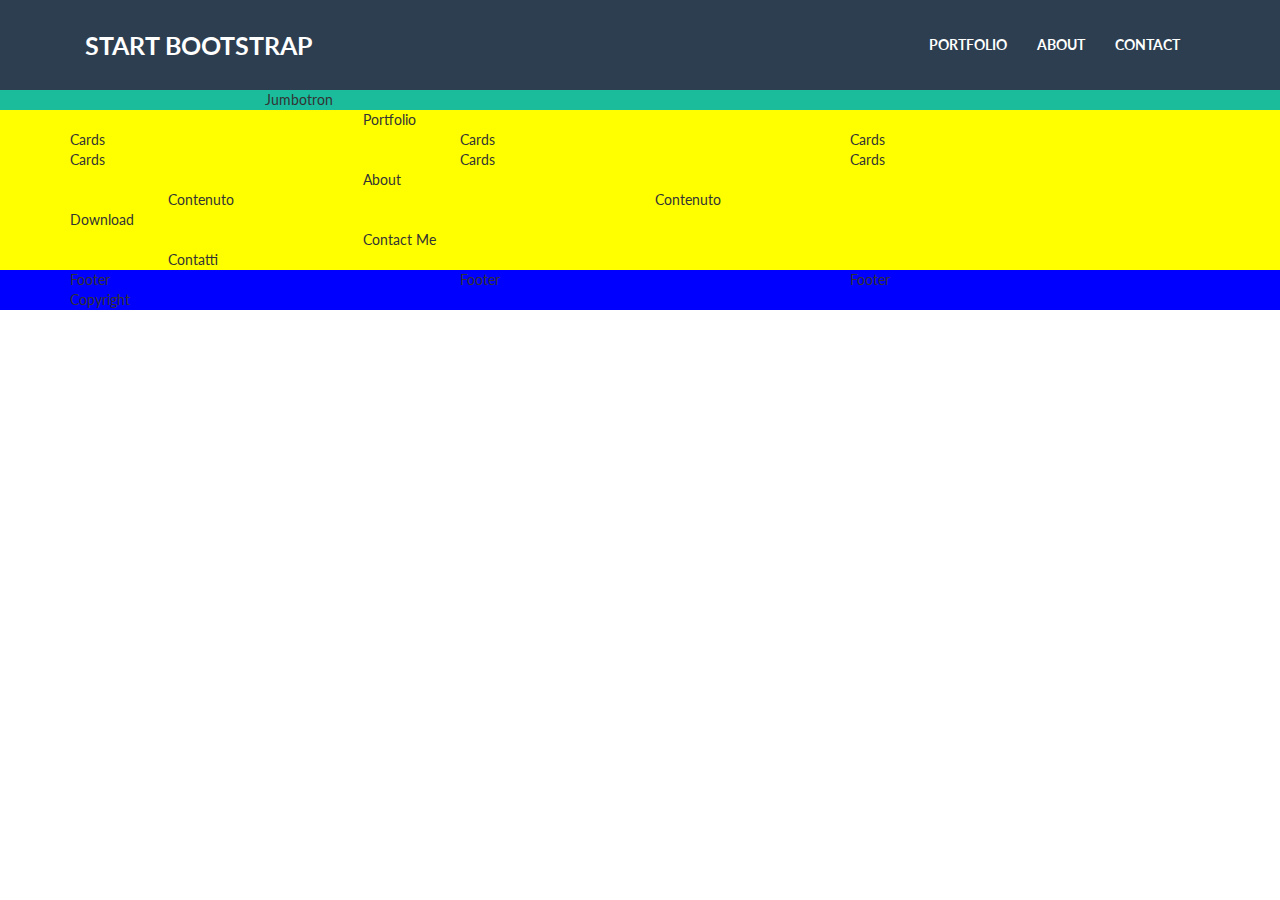
==== index.html @ 6cec7860 "Milestone2. Header + Navbar Bootstrap." ====
<!DOCTYPE html>
<html lang="en" dir="ltr">
  <head>
    <meta charset="utf-8">
    <meta http-equiv="X-UA-Compatible" content="IE=edge">
    <meta name="viewport" content="width=device-width, initial-scale=1, maximum-scale=1, user-scalable=no">
    <title>Bootstrap Freelancer</title>
    <!-- Latest compiled and minified CSS 3.4.1 -->
    <link rel="stylesheet" href="https://stackpath.bootstrapcdn.com/bootstrap/3.4.1/css/bootstrap.min.css" integrity="sha384-HSMxcRTRxnN+Bdg0JdbxYKrThecOKuH5zCYotlSAcp1+c8xmyTe9GYg1l9a69psu" crossorigin="anonymous">
    <!-- jquery 3.5.1 -->
    <script src="https://code.jquery.com/jquery-3.5.1.min.js" integrity="sha256-9/aliU8dGd2tb6OSsuzixeV4y/faTqgFtohetphbbj0=" crossorigin="anonymous"></script>
    <!-- Latest compiled and minified JavaScript -->
    <script src="https://stackpath.bootstrapcdn.com/bootstrap/3.4.1/js/bootstrap.min.js" integrity="sha384-aJ21OjlMXNL5UyIl/XNwTMqvzeRMZH2w8c5cRVpzpU8Y5bApTppSuUkhZXN0VxHd" crossorigin="anonymous"></script>
    <link rel="stylesheet" href="css/master.css">
  </head>
  <body>

      <!-- header -->
      <header>
        <div class="container">
          <div class="row">
            <nav class="col-xs-12">
              <nav class="navbar navbar-default">
                <div class="container-fluid">
                  <!-- Brand and toggle get grouped for better mobile display -->
                  <div class="navbar-header">
                    <button type="button" class="navbar-toggle collapsed" data-toggle="collapse" data-target="#bs-example-navbar-collapse-1" aria-expanded="false">
                      <span class="sr-only">Toggle navigation</span>
                      <span class="icon-bar"></span>
                      <span class="icon-bar"></span>
                      <span class="icon-bar"></span>
                    </button>
                    <a class="navbar-brand" href="#">START BOOTSTRAP</a>
                  </div>

                  <!-- Collect the nav links, forms, and other content for toggling -->
                  <div class="collapse navbar-collapse" id="bs-example-navbar-collapse-1">
                    <ul class="nav navbar-nav navbar-right">
                      <li><a href="#">PORTFOLIO</a></li>
                      <li><a href="#">ABOUT</a></li>
                      <li><a href="#">CONTACT</a></li>
                    </ul>
                  </div><!-- /.navbar-collapse -->
                </div><!-- /.container-fluid -->
              </nav>
            </nav>
          </div>
        </div>
      </header>

      <!-- main -->
      <main>
        <!-- jumbotron -->
        <section id="jumbotron">
          <div class="container">
            <div class="row green">
              <div class="col-xs-12 col-sm-8 col-sm-offset-2">
                <span class="title">Jumbotron</span>
              </div>
            </div>
          </div>
        </section>
        <!-- /jumbotron -->

        <!-- portfolio -->
        <section>
          <!-- portfolio -->
          <div class="container">
            <div class="row">
              <div class="col-xs-6 col-xs-offset-3">
                <span class="title">Portfolio</span>
              </div>
            </div>
            <!-- cards -->
            <div class="row">
              <div class="col-xs-12 col-sm-6 col-lg-4">
                <span class="title">Cards</span>
              </div>
              <div class="col-xs-12 col-sm-6 col-lg-4">
                <span class="title">Cards</span>
              </div>
              <div class="col-xs-12 col-sm-6 col-lg-4">
                <span class="title">Cards</span>
              </div>
              <div class="col-xs-12 col-sm-6 col-lg-4">
                <span class="title">Cards</span>
              </div>
              <div class="col-xs-12 col-sm-6 col-lg-4">
                <span class="title">Cards</span>
              </div>
              <div class="col-xs-12 col-sm-6 col-lg-4">
                <span class="title">Cards</span>
              </div>
            </div>
          </div>
        </section>
        <!-- portfolio -->

        <!-- about -->
        <section>
          <div class="container">
            <div class="row">
              <div class="col-xs-6 col-xs-offset-3">
                <span class="title">About</span>
              </div>
            </div>
            <div class="row">
              <div class="col-xs-10 col-xs-offset-1 col-sm-5 col-sm-offset-1">
                <span class="title">Contenuto</span>
              </div>
              <div class="col-xs-10 col-xs-offset-1 col-sm-5 col-sm-offset-0">
                <span class="title">Contenuto</span>
              </div>
            </div>
            <div class="row">
              <div class="col-xs-12">
                <span class="title">Download</span>
              </div>
            </div>
          </div>
        </section>
        <!-- about -->

        <!-- contact me -->
        <section>
          <div class="container">
            <div class="row">
              <div class="col-xs-6 col-xs-offset-3">
                <span class="title">Contact Me</span>
              </div>
            </div>
            <div class="row">
              <div class="col-xs-10 col-xs-offset-1">
                <span class="title">Contatti</span>
              </div>
            </div>
          </div>
        </section>
        <!-- /contact me -->
      </main>

      <!-- footer -->
      <footer>
        <div class="container">
          <div class="row">
            <div class="col-xs-12 col-sm-4">
              <span class="title">Footer</span>
            </div>
            <div class="col-xs-12 col-sm-4">
              <span class="title">Footer</span>
            </div>
            <div class="col-xs-12 col-sm-4">
              <span class="title">Footer</span>
            </div>
          </div>
          <div class="row">
            <div class="col-xs-12">
              <span class="title">Copyright</span>
            </div>
          </div>
        </div>
      </footer>


  </body>
</html>
---- css/master.css ----
@import url('https://fonts.googleapis.com/css2?family=Lato:wght@100;300;400;700;900&display=swap');

/* reset dei margini */
* {
  margin: 0;
  padding: 0;
  box-sizing: border-box;
}

/* debug */
/* .row {
  background-color: white;
  height: 100px;
}
[class*="col-"] {
  min-height: 100%;
  position: relative;
  background-color: pink;
  border: 1px solid black;
}
.title {
  position: absolute;
  top: 50%;
  left: 50%;
  transform: translate(-50%, -50%);
} */

/* regole generali */
body {
  font-family: Lato, sans-serif;
}
/* header */
header {
  background-color: #2c3e50;
}
/* navbar */
header .navbar {
  margin-top: 20px;
}
header .navbar-default {
  background-color: transparent;
  border: none;
}
header .navbar-default .navbar-brand,
header .navbar-default .navbar-brand:focus,
header .navbar-default .navbar-brand:hover {
  color: #fff;
  font-size: 25px;
  font-weight: bold;
}
header .navbar-collapse .navbar-right a,
header .navbar-collapse .navbar-right a:focus,
header .navbar-collapse .navbar-right a:hover {
  color: #fff;
  font-weight: bold;
}

/* jumbotron */
#jumbotron {
  background-color: #1abc9c;
}
main {
  background-color: yellow;
}
footer {
  background-color: blue;
}
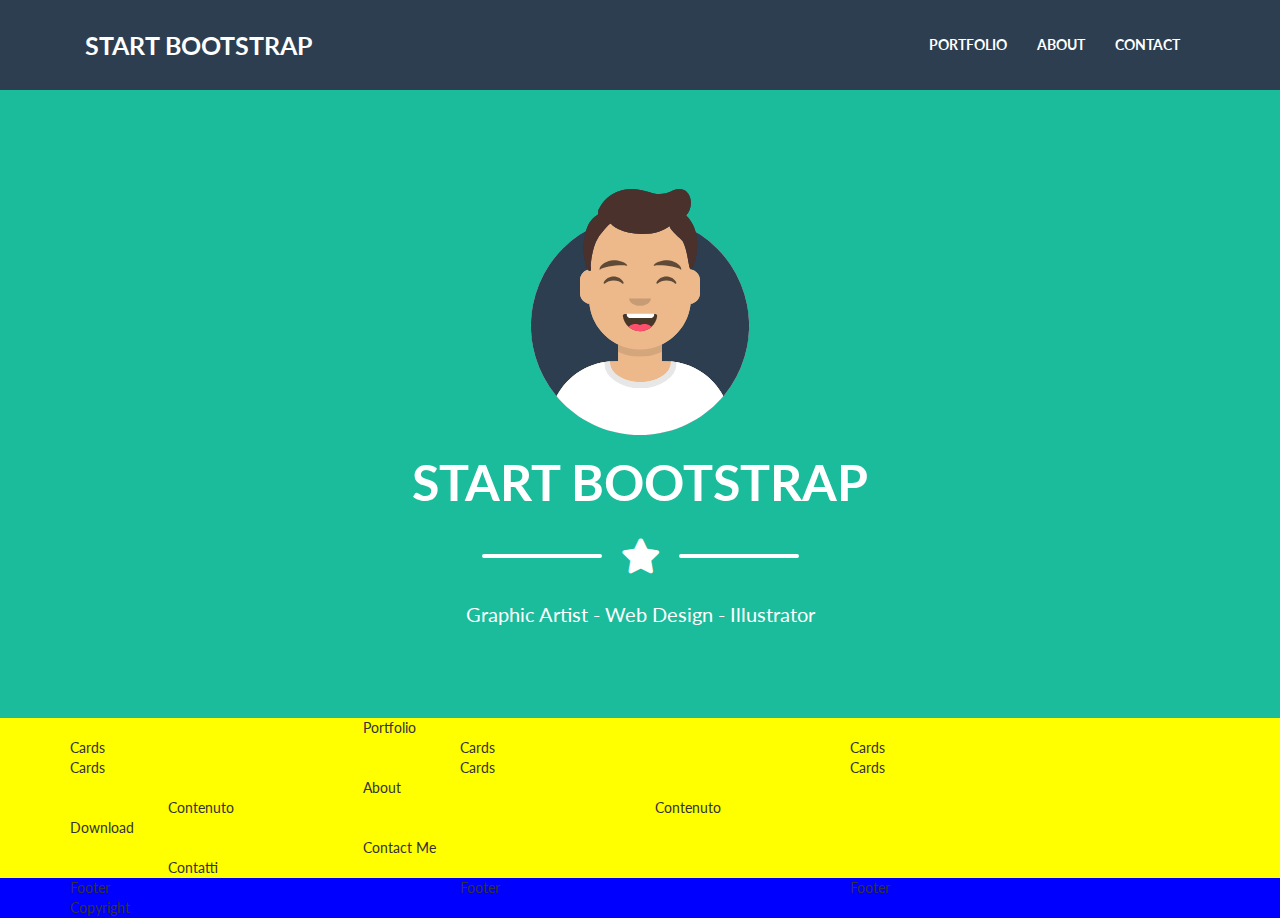
==== commit f136ce76: "Milestone2. Jumbotron." ====
--- a/index.html
+++ b/index.html
@@ -11,6 +11,9 @@
     <script src="https://code.jquery.com/jquery-3.5.1.min.js" integrity="sha256-9/aliU8dGd2tb6OSsuzixeV4y/faTqgFtohetphbbj0=" crossorigin="anonymous"></script>
     <!-- Latest compiled and minified JavaScript -->
     <script src="https://stackpath.bootstrapcdn.com/bootstrap/3.4.1/js/bootstrap.min.js" integrity="sha384-aJ21OjlMXNL5UyIl/XNwTMqvzeRMZH2w8c5cRVpzpU8Y5bApTppSuUkhZXN0VxHd" crossorigin="anonymous"></script>
+    <!-- font awesome -->
+    <link rel="stylesheet" href="https://cdnjs.cloudflare.com/ajax/libs/font-awesome/5.13.0/css/all.min.css">
+    <!-- stile custom -->
     <link rel="stylesheet" href="css/master.css">
   </head>
   <body>
@@ -55,7 +58,16 @@
           <div class="container">
             <div class="row green">
               <div class="col-xs-12 col-sm-8 col-sm-offset-2">
-                <span class="title">Jumbotron</span>
+                <div class="jumbo">
+                  <img src="img/avatar.svg" alt="Avatar">
+                  <h1>START BOOTSTRAP</h1>
+                  <div class="divider">
+                    <span class="divider-line"></span>
+                    <span class="divider-icon"><i class="fas fa-star"></i></span>
+                    <span class="divider-line"></span>
+                  </div>
+                  <span class="subtitle">Graphic Artist - Web Design - Illustrator</span>
+                </div>
               </div>
             </div>
           </div>
--- a/css/master.css
+++ b/css/master.css
@@ -29,6 +29,24 @@
 body {
   font-family: Lato, sans-serif;
 }
+/* regole generali divisore */
+.divider {
+  color: inherit;
+  margin: 20px 0;
+}
+.divider-icon {
+  font-size: 2.5em;
+  vertical-align: middle;
+  padding: 0 15px;
+}
+.divider-line {
+  display: inline-block;
+  width: 120px;
+  height: 4px;
+  border: 2px solid;
+  border-radius: 1rem;
+}
+
 /* header */
 header {
   background-color: #2c3e50;
@@ -48,17 +66,35 @@
   font-size: 25px;
   font-weight: bold;
 }
-header .navbar-collapse .navbar-right a,
+header .navbar-collapse .navbar-right a {
+  color: #fff;
+  font-weight: bold;
+}
 header .navbar-collapse .navbar-right a:focus,
 header .navbar-collapse .navbar-right a:hover {
-  color: #fff;
-  font-weight: bold;
+  color: #1abc9c;
 }
 
 /* jumbotron */
 #jumbotron {
   background-color: #1abc9c;
+  color: #fff;
 }
+#jumbotron .jumbo {
+  margin: 90px 0;
+  text-align: center;
+}
+#jumbotron .jumbo img {
+  width: 240px;
+}
+#jumbotron .jumbo h1 {
+  font-size: 50px;
+  font-weight: bold;
+}
+#jumbotron .subtitle {
+  font-size: 20px;
+}
+
 main {
   background-color: yellow;
 }
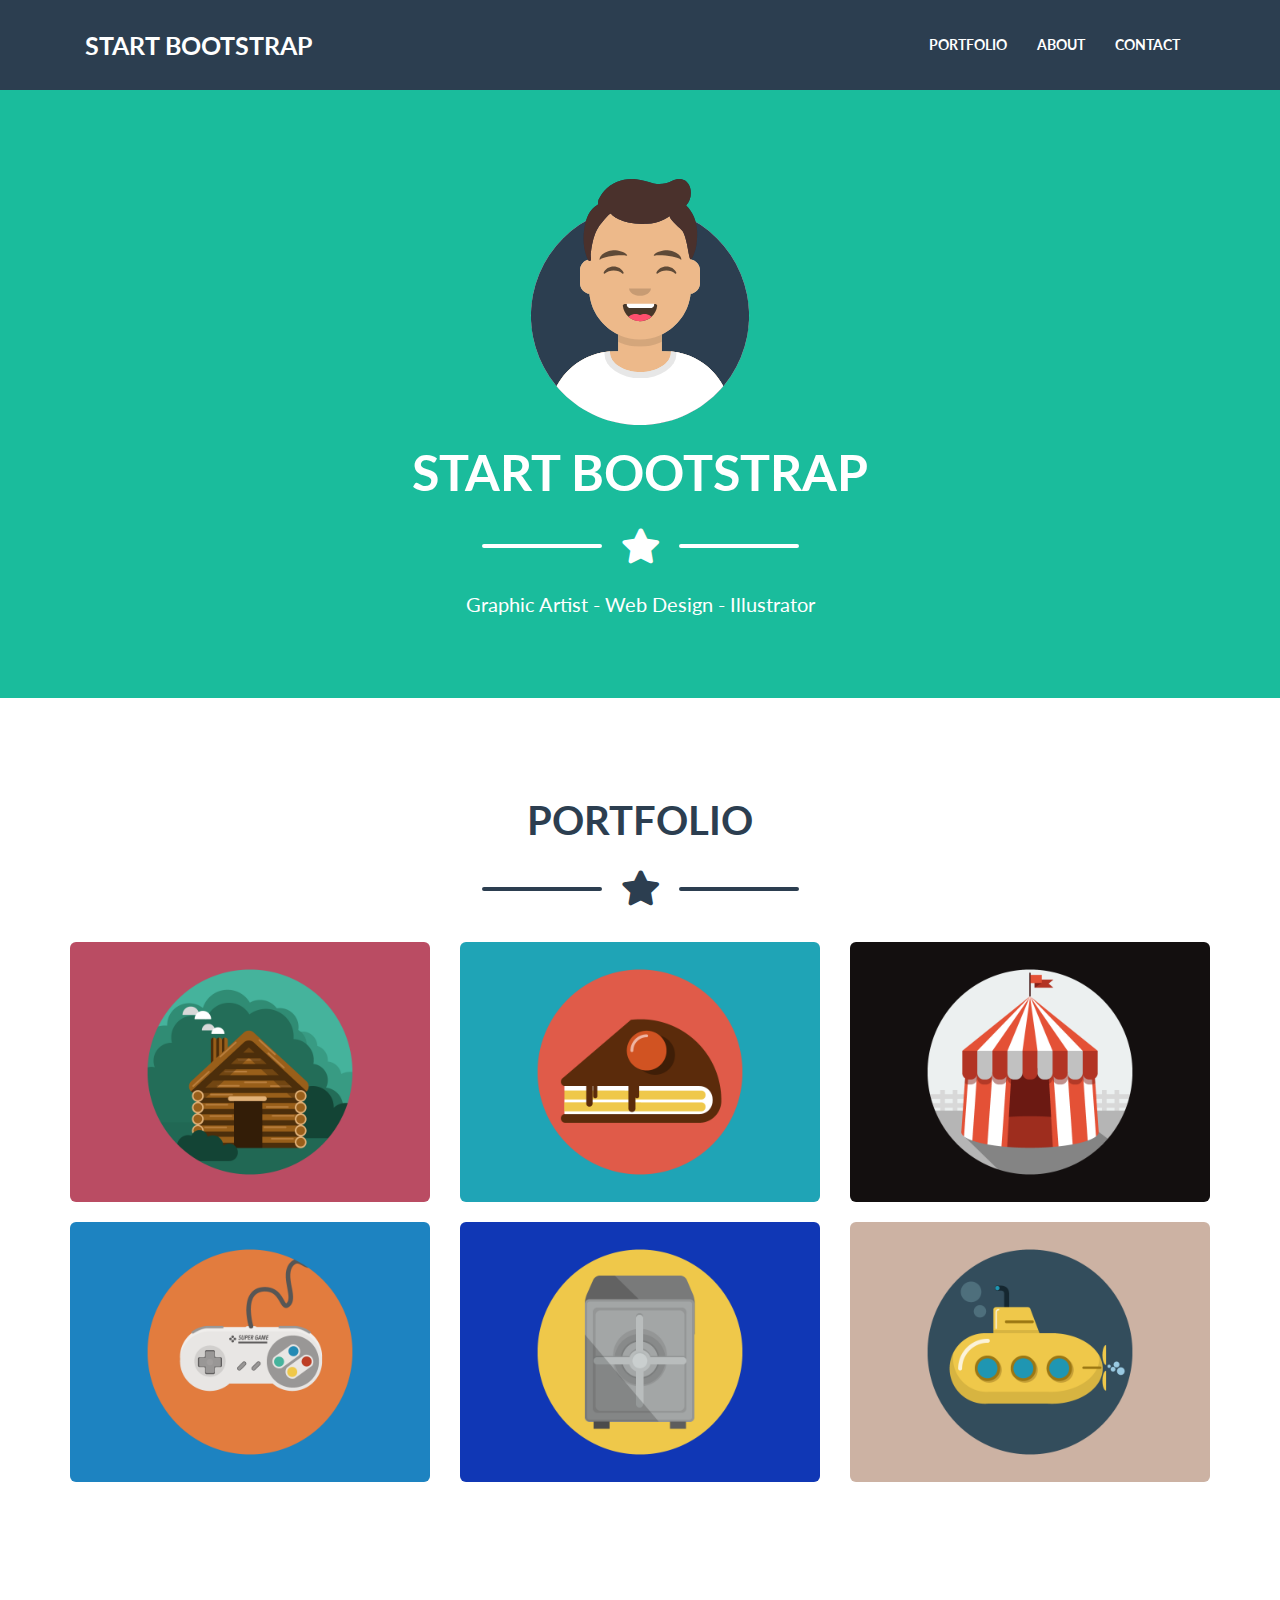
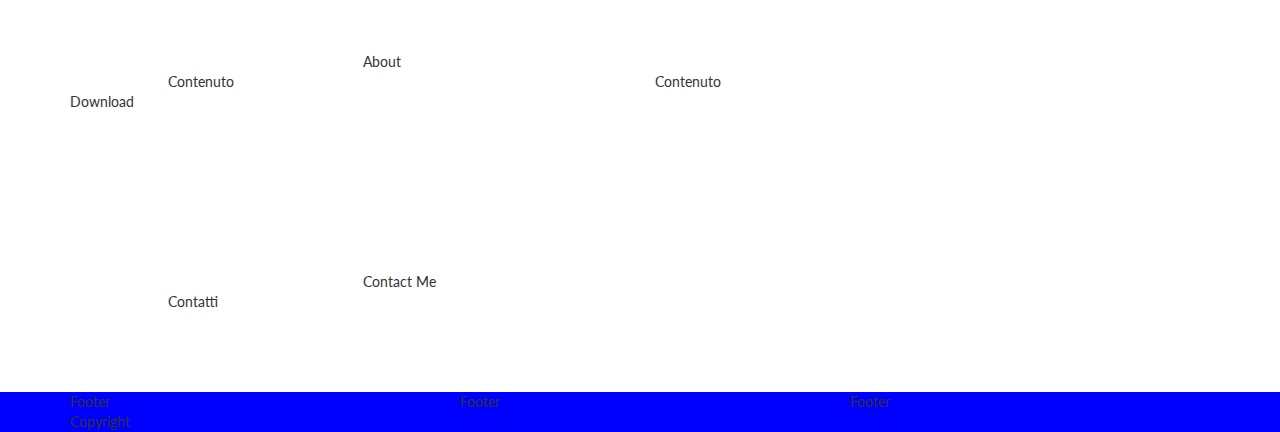
==== commit c956271f: "Milestone2. Portfolio." ====
--- a/index.html
+++ b/index.html
@@ -56,7 +56,7 @@
         <!-- jumbotron -->
         <section id="jumbotron">
           <div class="container">
-            <div class="row green">
+            <div class="row">
               <div class="col-xs-12 col-sm-8 col-sm-offset-2">
                 <div class="jumbo">
                   <img src="img/avatar.svg" alt="Avatar">
@@ -75,33 +75,50 @@
         <!-- /jumbotron -->
 
         <!-- portfolio -->
-        <section>
+        <section id="portfolio">
           <!-- portfolio -->
           <div class="container">
             <div class="row">
               <div class="col-xs-6 col-xs-offset-3">
-                <span class="title">Portfolio</span>
+                <h2>PORTFOLIO</h2>
+                <div class="divider">
+                  <span class="divider-line"></span>
+                  <span class="divider-icon"><i class="fas fa-star"></i></span>
+                  <span class="divider-line"></span>
+                </div>
               </div>
             </div>
             <!-- cards -->
             <div class="row">
               <div class="col-xs-12 col-sm-6 col-lg-4">
-                <span class="title">Cards</span>
+                <div class="card">
+                  <img src="img/casa.png" alt="Casa">
+                </div>
               </div>
               <div class="col-xs-12 col-sm-6 col-lg-4">
-                <span class="title">Cards</span>
+                <div class="card">
+                  <img src="img/torta.png" alt="Torta">
+                </div>
               </div>
               <div class="col-xs-12 col-sm-6 col-lg-4">
-                <span class="title">Cards</span>
+                <div class="card">
+                  <img src="img/tenda.png" alt="Tenda">
+                </div>
               </div>
               <div class="col-xs-12 col-sm-6 col-lg-4">
-                <span class="title">Cards</span>
+                <div class="card">
+                  <img src="img/game.png" alt="Gioco">
+                </div>
               </div>
               <div class="col-xs-12 col-sm-6 col-lg-4">
-                <span class="title">Cards</span>
+                <div class="card">
+                  <img src="img/cassa.png" alt="Cassaforte">
+                </div>
               </div>
               <div class="col-xs-12 col-sm-6 col-lg-4">
-                <span class="title">Cards</span>
+                <div class="card">
+                  <img src="img/sub.png" alt="Sottomarino">
+                </div>
               </div>
             </div>
           </div>
--- a/css/master.css
+++ b/css/master.css
@@ -28,6 +28,16 @@
 /* regole generali */
 body {
   font-family: Lato, sans-serif;
+}
+section {
+  padding: 80px 0;
+}
+h1, h2 {
+  font-size: 50px;
+  font-weight: bold;
+}
+h2 {
+  font-size: 40px;
 }
 /* regole generali divisore */
 .divider {
@@ -81,23 +91,28 @@
   color: #fff;
 }
 #jumbotron .jumbo {
-  margin: 90px 0;
   text-align: center;
 }
 #jumbotron .jumbo img {
   width: 240px;
 }
-#jumbotron .jumbo h1 {
-  font-size: 50px;
-  font-weight: bold;
-}
 #jumbotron .subtitle {
   font-size: 20px;
 }
 
-main {
-  background-color: yellow;
+/* portfolio */
+#portfolio {
+  color: #2c3e50;
+  text-align: center;
 }
+#portfolio .card {
+  padding: 10px 0;
+}
+#portfolio .card img {
+  border-radius: 6px;
+  width: 100%;
+}
+
 footer {
   background-color: blue;
 }
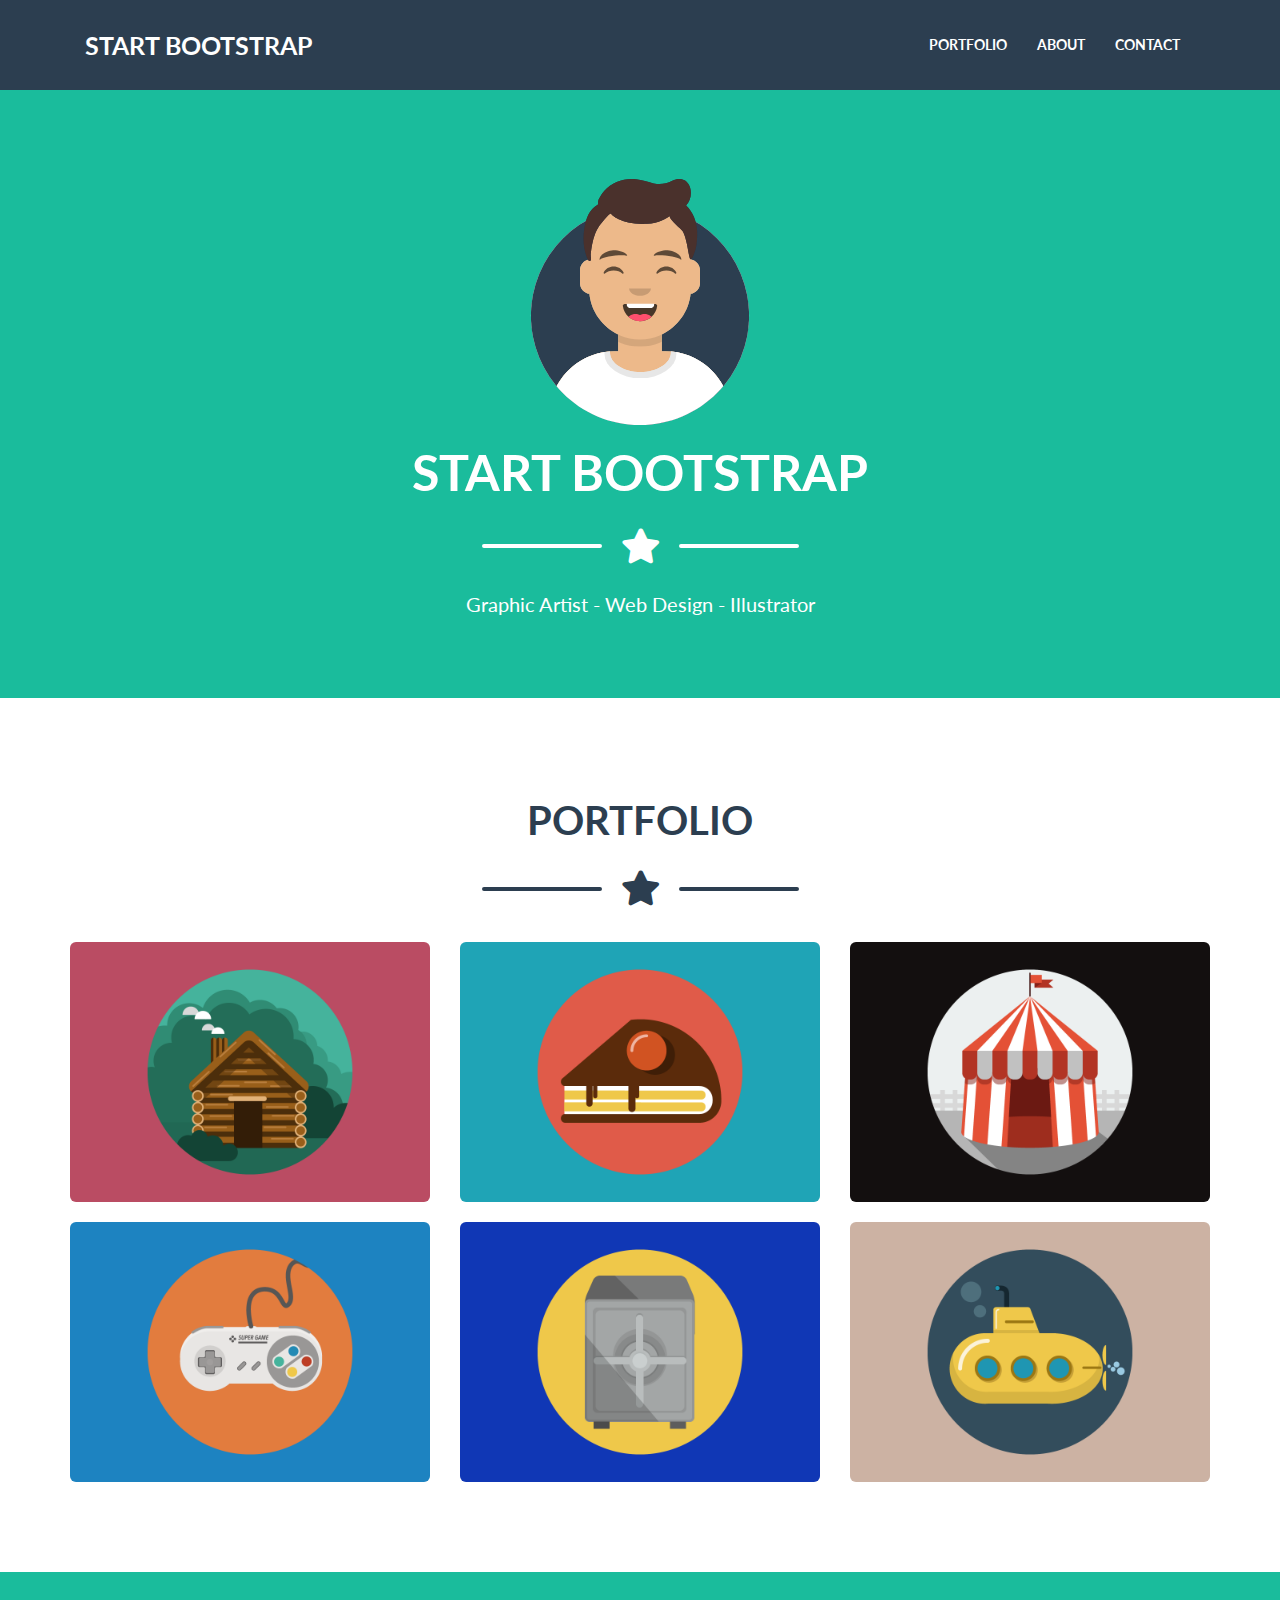
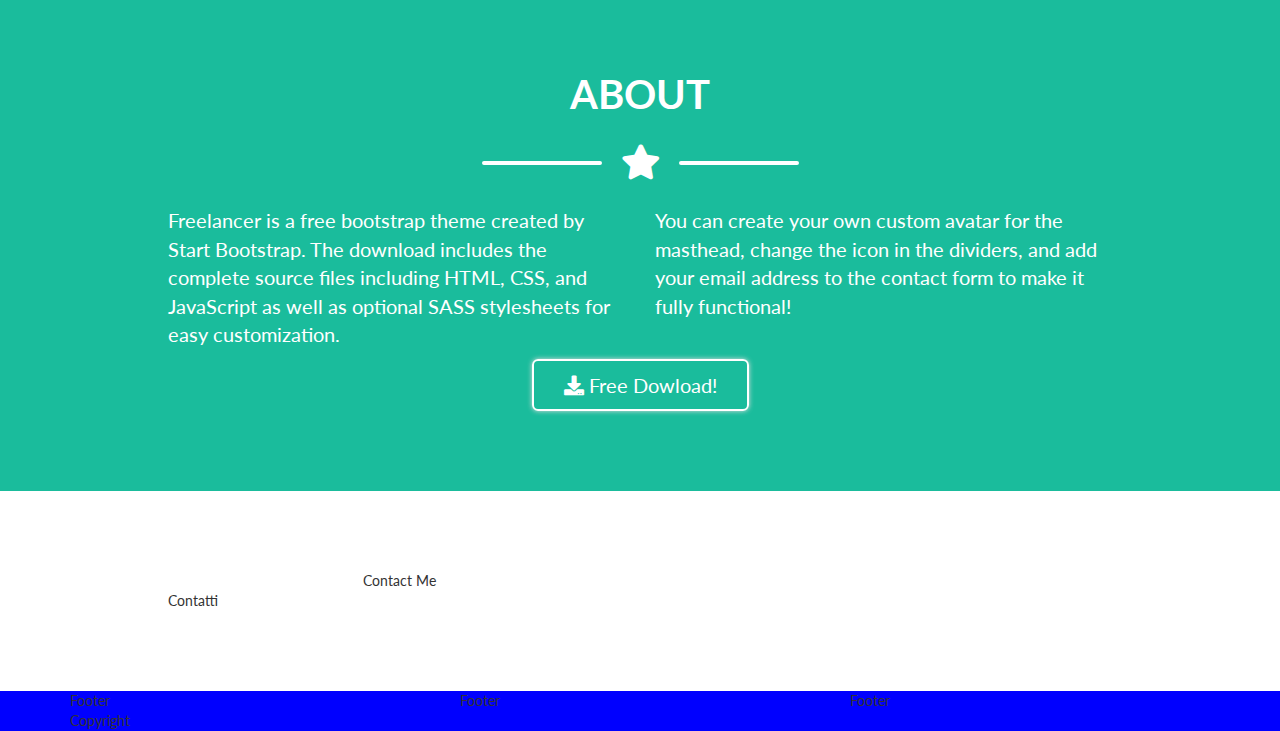
==== commit 3a1059ce: "Milestone2. About." ====
--- a/index.html
+++ b/index.html
@@ -126,24 +126,31 @@
         <!-- portfolio -->
 
         <!-- about -->
-        <section>
+        <section id="about">
           <div class="container">
             <div class="row">
               <div class="col-xs-6 col-xs-offset-3">
-                <span class="title">About</span>
+                <h2>ABOUT</h2>
+                <div class="divider">
+                  <span class="divider-line"></span>
+                  <span class="divider-icon"><i class="fas fa-star"></i></span>
+                  <span class="divider-line"></span>
+                </div>
               </div>
             </div>
             <div class="row">
               <div class="col-xs-10 col-xs-offset-1 col-sm-5 col-sm-offset-1">
-                <span class="title">Contenuto</span>
+                <p>Freelancer is a free bootstrap theme created by Start Bootstrap. The download includes the complete source files including HTML, CSS, and JavaScript as well as optional SASS stylesheets for easy customization.</p>
               </div>
               <div class="col-xs-10 col-xs-offset-1 col-sm-5 col-sm-offset-0">
-                <span class="title">Contenuto</span>
+                <p>You can create your own custom avatar for the masthead, change the icon in the dividers, and add your email address to the contact form to make it fully functional!</p>
               </div>
             </div>
             <div class="row">
               <div class="col-xs-12">
-                <span class="title">Download</span>
+                <div class="btn-group" role="group" aria-label="...">
+                  <button type="button" class="btn btn-default"><i class="fas fa-download"></i> Free Dowload!</button>
+                </div>
               </div>
             </div>
           </div>
--- a/css/master.css
+++ b/css/master.css
@@ -89,8 +89,6 @@
 #jumbotron {
   background-color: #1abc9c;
   color: #fff;
-}
-#jumbotron .jumbo {
   text-align: center;
 }
 #jumbotron .jumbo img {
@@ -113,6 +111,26 @@
   width: 100%;
 }
 
+/* about */
+#about {
+  background-color: #1abc9c;
+  color: #fff;
+  text-align: center;
+}
+#about p {
+  text-align: left;
+  font-size: 20px;
+}
+#about .btn {
+  background-color: transparent;
+  color: #fff;
+  font-size: 20px;
+  padding: 10px 30px;
+  border: 2px solid #fff;
+  border-radius: 6px;
+  box-shadow: 0px 0px 5px #dedede;
+}
+
 footer {
   background-color: blue;
 }
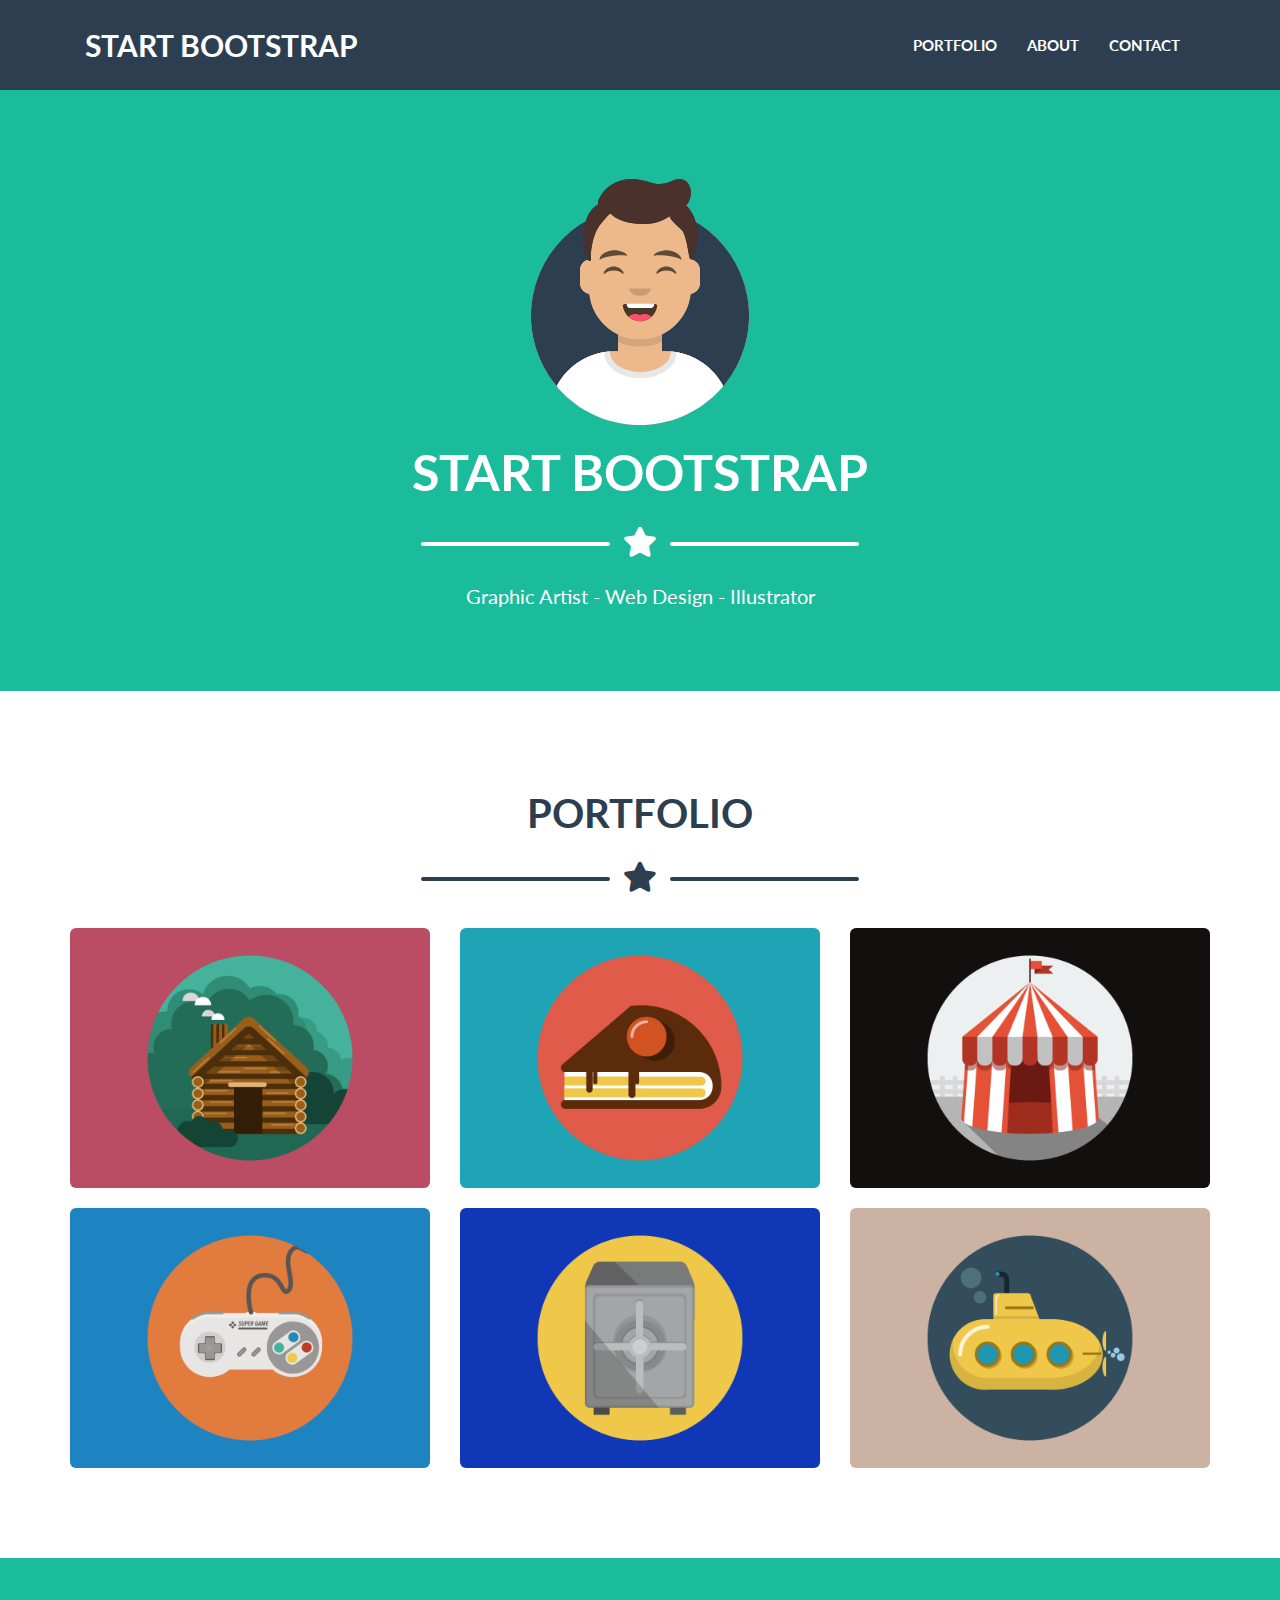
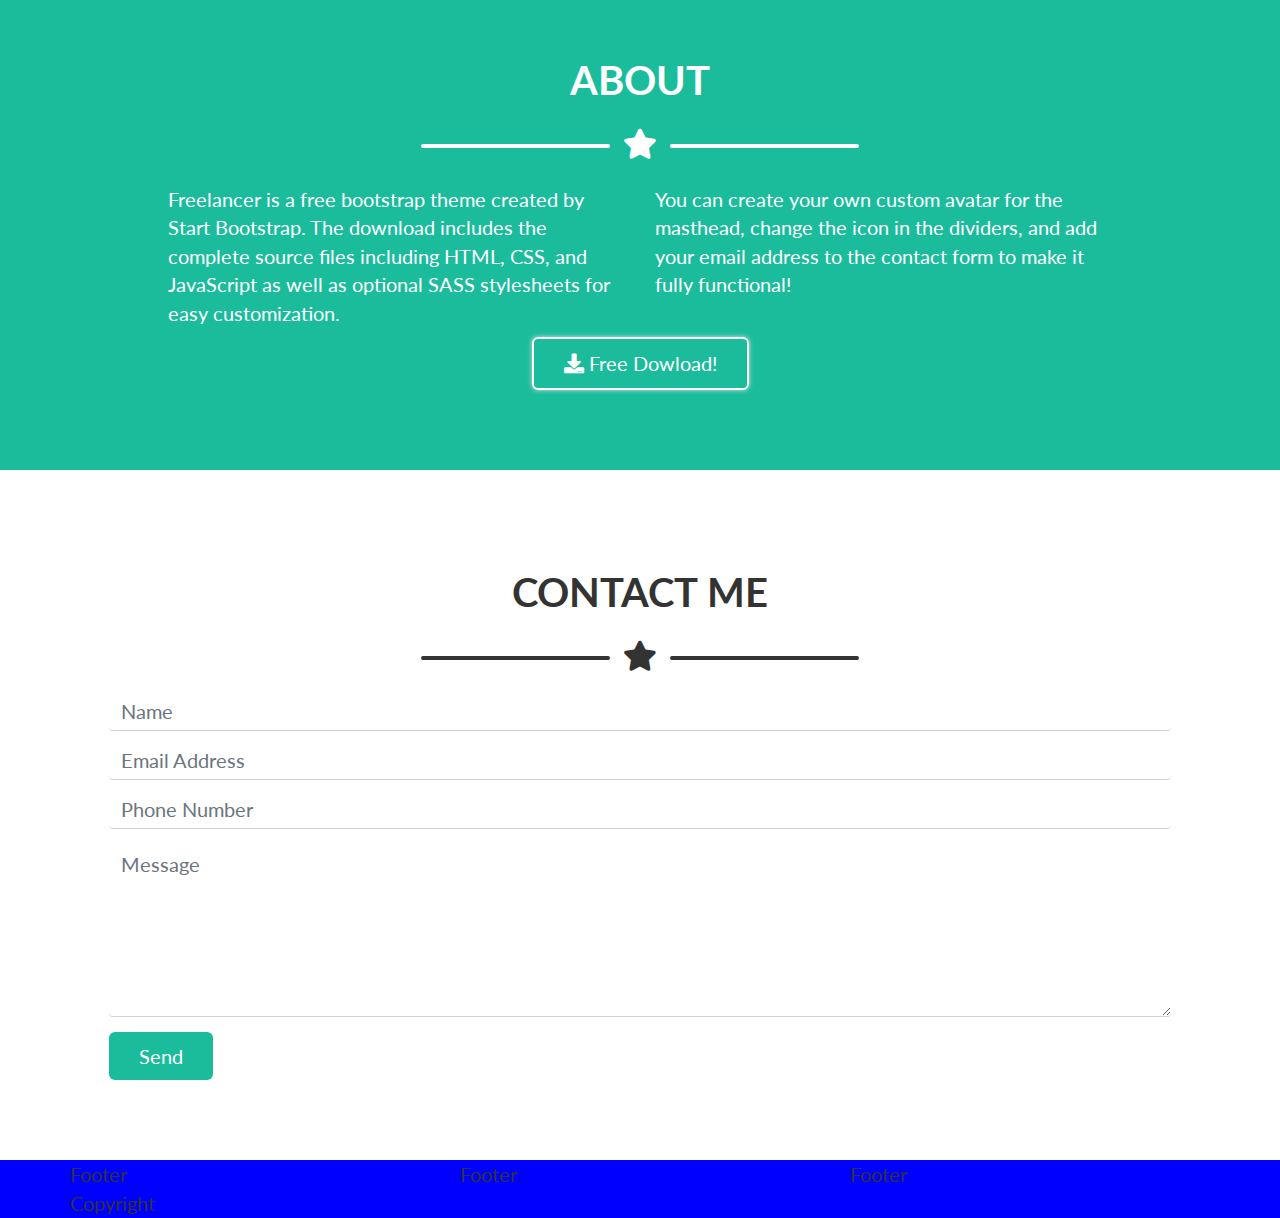
==== commit a231085a: "Milestone2. Contact Me." ====
--- a/index.html
+++ b/index.html
@@ -57,7 +57,7 @@
         <section id="jumbotron">
           <div class="container">
             <div class="row">
-              <div class="col-xs-12 col-sm-8 col-sm-offset-2">
+              <div class="col-xs-10 col-xs-offset-1">
                 <div class="jumbo">
                   <img src="img/avatar.svg" alt="Avatar">
                   <h1>START BOOTSTRAP</h1>
@@ -79,7 +79,7 @@
           <!-- portfolio -->
           <div class="container">
             <div class="row">
-              <div class="col-xs-6 col-xs-offset-3">
+              <div class="col-xs-10 col-xs-offset-1">
                 <h2>PORTFOLIO</h2>
                 <div class="divider">
                   <span class="divider-line"></span>
@@ -129,7 +129,7 @@
         <section id="about">
           <div class="container">
             <div class="row">
-              <div class="col-xs-6 col-xs-offset-3">
+              <div class="col-xs-10 col-xs-offset-1">
                 <h2>ABOUT</h2>
                 <div class="divider">
                   <span class="divider-line"></span>
@@ -158,16 +158,40 @@
         <!-- about -->
 
         <!-- contact me -->
-        <section>
-          <div class="container">
-            <div class="row">
-              <div class="col-xs-6 col-xs-offset-3">
-                <span class="title">Contact Me</span>
-              </div>
-            </div>
-            <div class="row">
-              <div class="col-xs-10 col-xs-offset-1">
-                <span class="title">Contatti</span>
+        <section id="contactme">
+          <div class="container">
+            <div class="row">
+              <div class="col-xs-10 col-xs-offset-1">
+                <h2>CONTACT ME</h2>
+                <div class="divider">
+                  <span class="divider-line"></span>
+                  <span class="divider-icon"><i class="fas fa-star"></i></span>
+                  <span class="divider-line"></span>
+                </div>
+              </div>
+              </div>
+            </div>
+            <div class="row">
+              <div class="col-xs-10 col-xs-offset-1">
+                <form>
+                  <div class="form-group">
+                    <label for="exampleInputName1">Name</label>
+                    <input type="text" class="form-control" id="exampleInputName1" placeholder="Name">
+                  </div>
+                  <div class="form-group">
+                    <label for="exampleInputEmail1">Email Address</label>
+                    <input type="email" class="form-control" id="exampleInputEmail1" placeholder="Email Address">
+                  </div>
+                  <div class="form-group">
+                    <label for="exampleInputPhone1">Phone Number</label>
+                    <input type="text" class="form-control" id="exampleInputPhone1" placeholder="Phone Number">
+                  </div>
+                  <div class="form-group">
+                    <label for="exampleInputTextarea1">Message</label>
+                    <textarea name="exampleInputTextarea1" id="exampleInputTextarea1" rows="8" cols="80" class="form-control" placeholder="Message"></textarea>
+                  </div>
+                  <button type="submit" class="btn btn-default">Send</button>
+                </form>
               </div>
             </div>
           </div>
--- a/css/master.css
+++ b/css/master.css
@@ -28,6 +28,7 @@
 /* regole generali */
 body {
   font-family: Lato, sans-serif;
+  font-size: 20px;
 }
 section {
   padding: 80px 0;
@@ -45,13 +46,14 @@
   margin: 20px 0;
 }
 .divider-icon {
-  font-size: 2.5em;
+  display: inline-block;
+  width: 50px;
+  font-size: 30px;
   vertical-align: middle;
-  padding: 0 15px;
 }
 .divider-line {
   display: inline-block;
-  width: 120px;
+  width: 20%;
   height: 4px;
   border: 2px solid;
   border-radius: 1rem;
@@ -73,10 +75,11 @@
 header .navbar-default .navbar-brand:focus,
 header .navbar-default .navbar-brand:hover {
   color: #fff;
-  font-size: 25px;
+  font-size: 30px;
   font-weight: bold;
 }
 header .navbar-collapse .navbar-right a {
+  font-size: 15px;
   color: #fff;
   font-weight: bold;
 }
@@ -93,9 +96,6 @@
 }
 #jumbotron .jumbo img {
   width: 240px;
-}
-#jumbotron .subtitle {
-  font-size: 20px;
 }
 
 /* portfolio */
@@ -119,7 +119,6 @@
 }
 #about p {
   text-align: left;
-  font-size: 20px;
 }
 #about .btn {
   background-color: transparent;
@@ -131,6 +130,38 @@
   box-shadow: 0px 0px 5px #dedede;
 }
 
+/* contact me */
+#contactme {
+  text-align: center;
+}
+#contactme form {
+  text-align: left;
+}
+#contactme label {
+  display: none;
+}
+#contactme .form-group input,
+#contactme .form-group textarea {
+  border: none;
+  border-bottom: solid 1px lightgrey;
+  box-shadow: none;
+}
+#contactme .form-group textarea {
+  width: 100%;
+}
+#contactme .form-control::placeholder {
+  font-size: 20px;
+  color: #6c757d;
+}
+#contactme .btn-default {
+  background-color: #1abc9c;
+  color: #fff;
+  font-size: 20px;
+  padding: 10px 30px;
+  border: none;
+  border-radius: 6px;
+}
+
 footer {
   background-color: blue;
 }
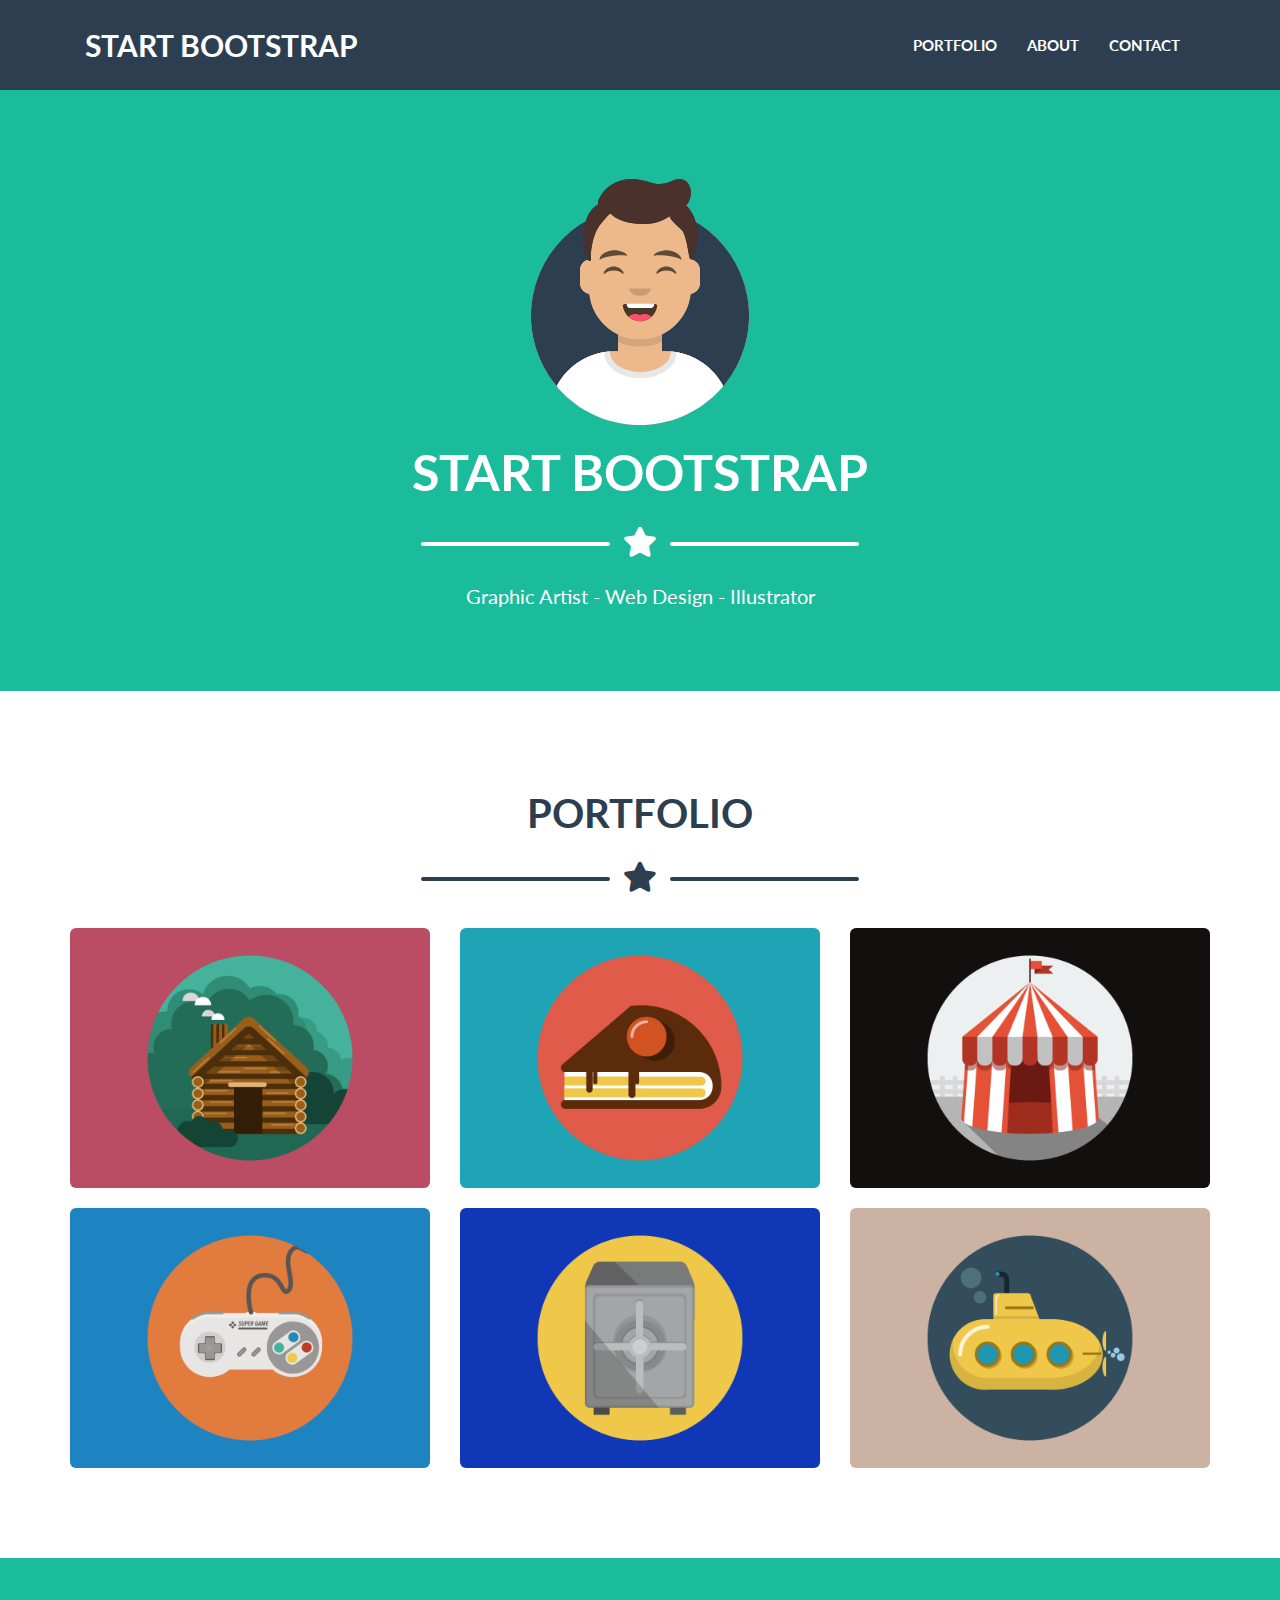
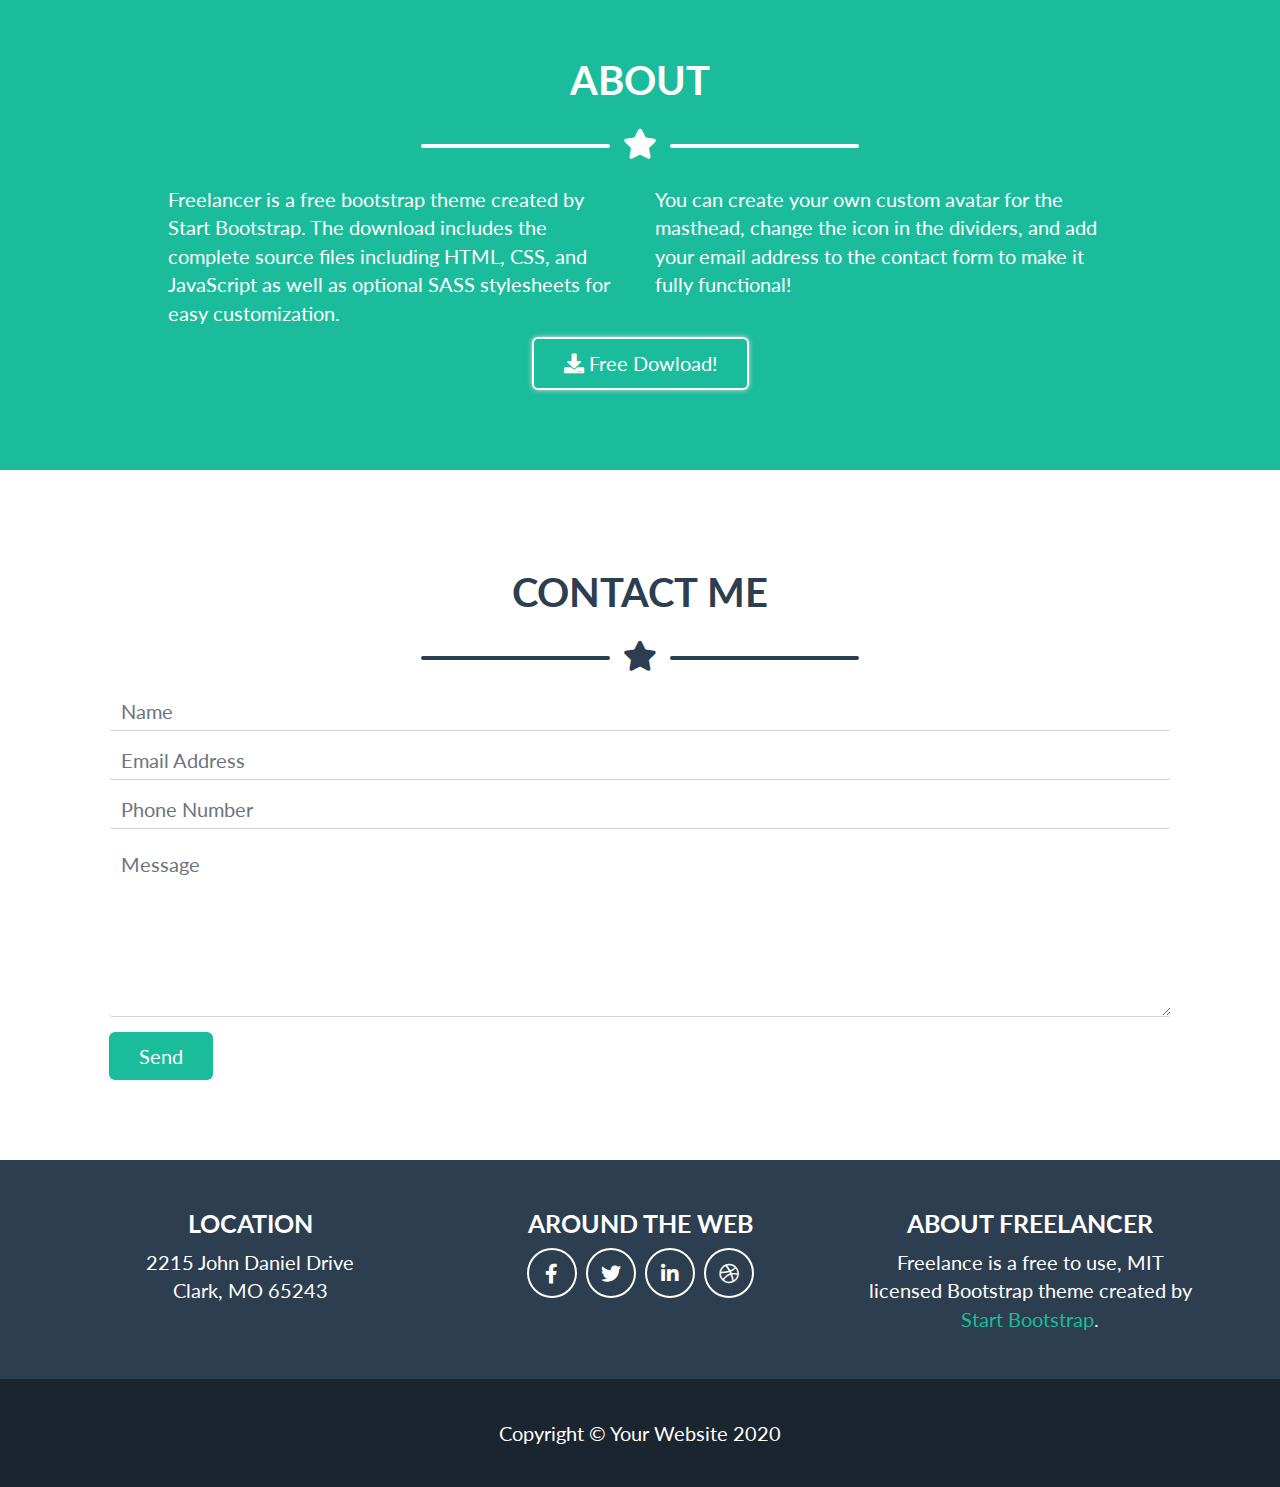
==== commit a213be99: "Milestone2. Footer. Fine esercizio." ====
--- a/index.html
+++ b/index.html
@@ -201,24 +201,47 @@
 
       <!-- footer -->
       <footer>
-        <div class="container">
-          <div class="row">
-            <div class="col-xs-12 col-sm-4">
-              <span class="title">Footer</span>
-            </div>
-            <div class="col-xs-12 col-sm-4">
-              <span class="title">Footer</span>
-            </div>
-            <div class="col-xs-12 col-sm-4">
-              <span class="title">Footer</span>
-            </div>
-          </div>
-          <div class="row">
-            <div class="col-xs-12">
-              <span class="title">Copyright</span>
-            </div>
-          </div>
-        </div>
+        <!-- contatti -->
+        <section id="contacts">
+          <div class="container">
+            <div class="row">
+              <div class="col-xs-12 col-sm-4">
+                <h4>LOCATION</h4>
+                <span>2215 John Daniel Drive<br>Clark, MO 65243</span>
+              </div>
+              <div class="col-xs-12 col-sm-4">
+                <h4>AROUND THE WEB</h4>
+                <div class="social">
+                  <a href="#"><i class="fab fa-facebook-f"></i></a>
+                  <a href="#"><i class="fab fa-twitter"></i></a>
+                  <a href="#"><i class="fab fa-linkedin-in"></i></a>
+                  <a href="#"><i class="fab fa-dribbble"></i></a>
+                </div>
+              </div>
+              <div class="col-xs-12 col-sm-4">
+                <h4>ABOUT FREELANCER</h4>
+                <div class="license">
+                  Freelance is a free to use, MIT</br>
+                  licensed Bootstrap theme created by<br>
+                  <a href="#">Start Bootstrap</a>.
+                </div>
+              </div>
+            </div>
+          </div>
+        </section>
+        <!-- contatti -->
+
+        <!-- copyright -->
+        <section id="copyright">
+          <div class="container">
+            <div class="row">
+              <div class="col-xs-12">
+                Copyright &copy; Your Website 2020
+              </div>
+            </div>
+          </div>
+        </section>
+        <!-- /copyright -->
       </footer>
 
 
--- a/css/master.css
+++ b/css/master.css
@@ -29,16 +29,30 @@
 body {
   font-family: Lato, sans-serif;
   font-size: 20px;
+  color: #fff;
 }
 section {
   padding: 80px 0;
 }
-h1, h2 {
+h1, h2, h3, h4 {
   font-size: 50px;
   font-weight: bold;
 }
 h2 {
   font-size: 40px;
+}
+h3 {
+  font-size: 30px;
+}
+h4 {
+  font-size: 25px;
+}
+a {
+  color: #1abc9c;
+}
+a:hover {
+  transition: 0.5s;
+  color: #117964;
 }
 /* regole generali divisore */
 .divider {
@@ -63,7 +77,7 @@
 header {
   background-color: #2c3e50;
 }
-/* navbar */
+/* override navbar bootstrap */
 header .navbar {
   margin-top: 20px;
 }
@@ -114,7 +128,6 @@
 /* about */
 #about {
   background-color: #1abc9c;
-  color: #fff;
   text-align: center;
 }
 #about p {
@@ -132,6 +145,7 @@
 
 /* contact me */
 #contactme {
+  color: #2c3e50;
   text-align: center;
 }
 #contactme form {
@@ -140,6 +154,7 @@
 #contactme label {
   display: none;
 }
+/* override form bootstrap */
 #contactme .form-group input,
 #contactme .form-group textarea {
   border: none;
@@ -162,6 +177,40 @@
   border-radius: 6px;
 }
 
+/* footer */
+
+/* contacts */
 footer {
-  background-color: blue;
-}
+  text-align: center;
+}
+footer #contacts {
+  background-color: #2c3e50;
+  padding: 40px 0;
+}
+#contacts .social a {
+  display: inline-block;
+  margin: 0 2px;
+  width: 50px;
+  height: 50px;
+  line-height: 46px;
+  color: #fff;
+  border: 2px solid #fff;
+  border-radius: 50%;
+}
+#contacts .social a:hover {
+  color: #2c3e50;
+  background-color: #fff;
+  box-shadow: 0px 0px 5px #dedede;
+}
+#contacts [class*="col-"] {
+  margin-bottom: 30px;
+}
+#contacts [class*="col-"]:last-of-type {
+  margin-bottom: 5px;
+}
+
+/* copyright */
+footer #copyright {
+  background-color: #1a252f;
+  padding: 40px 0;
+}
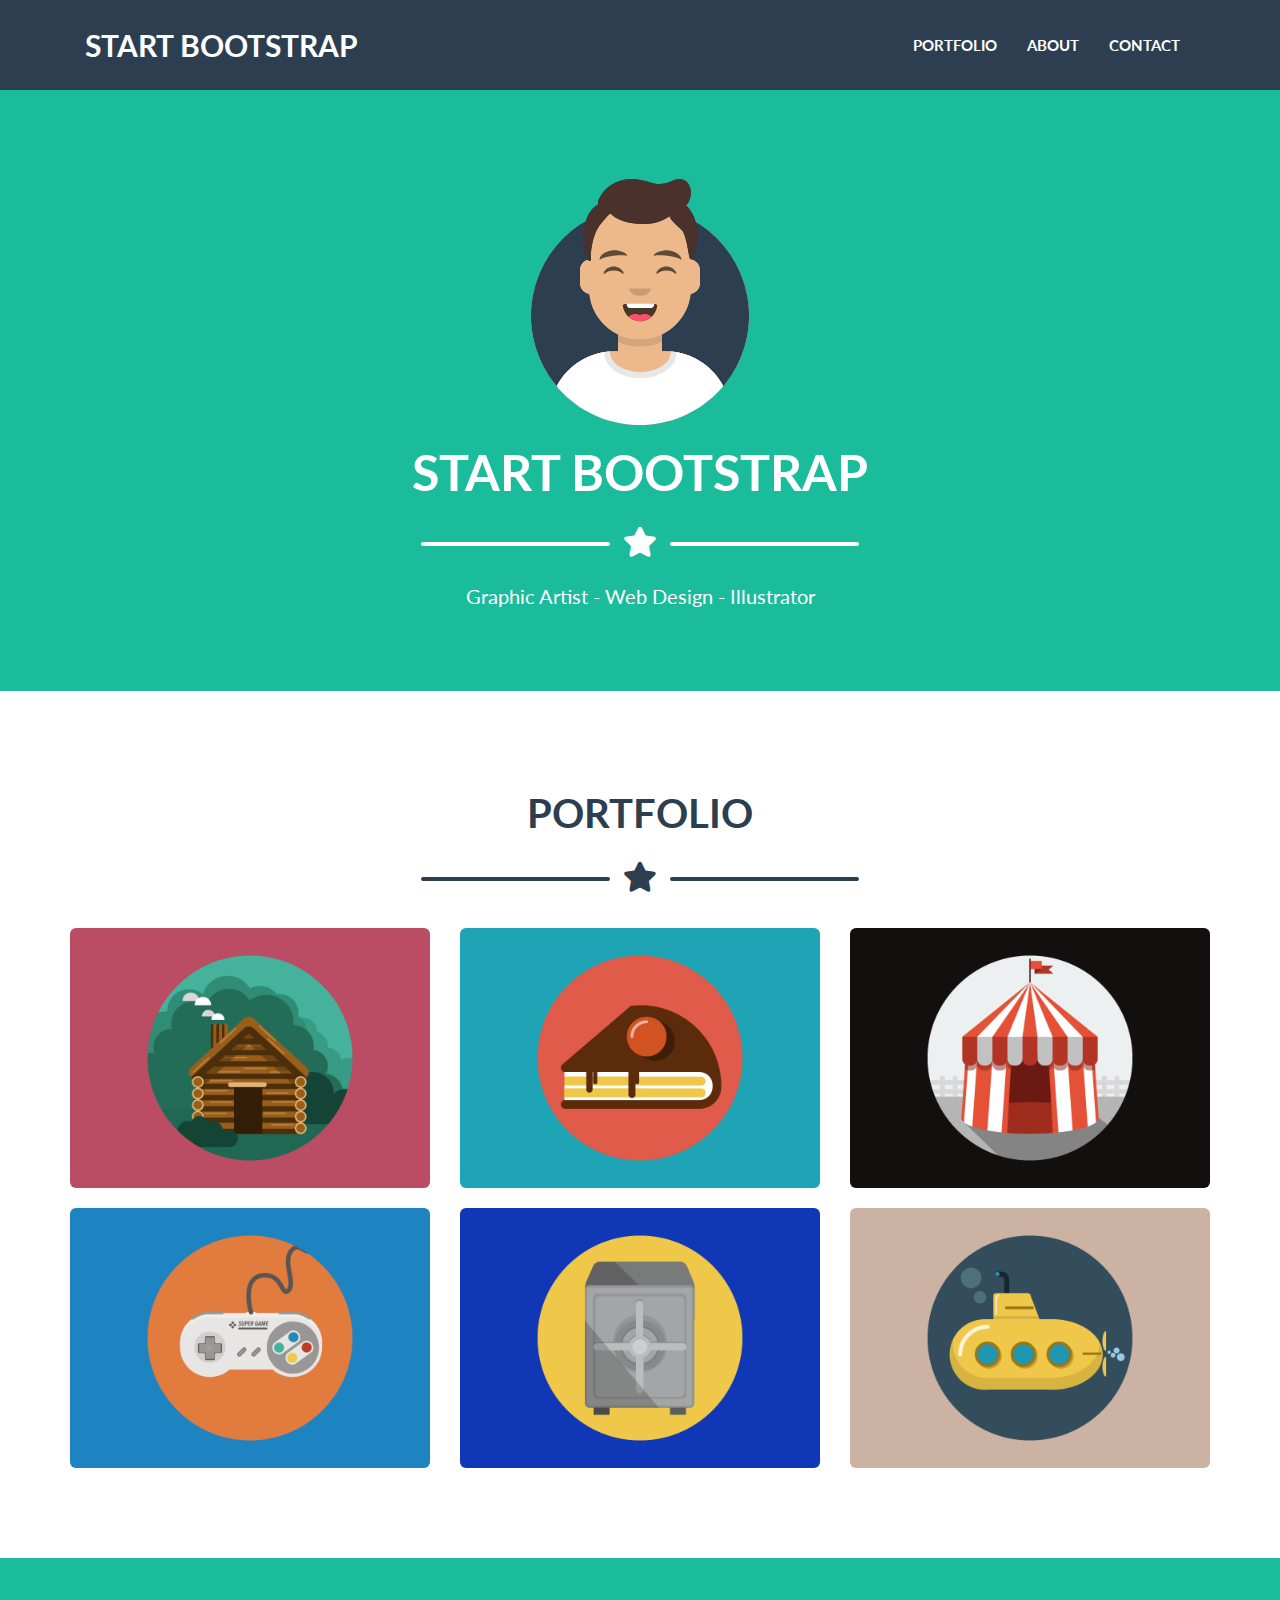
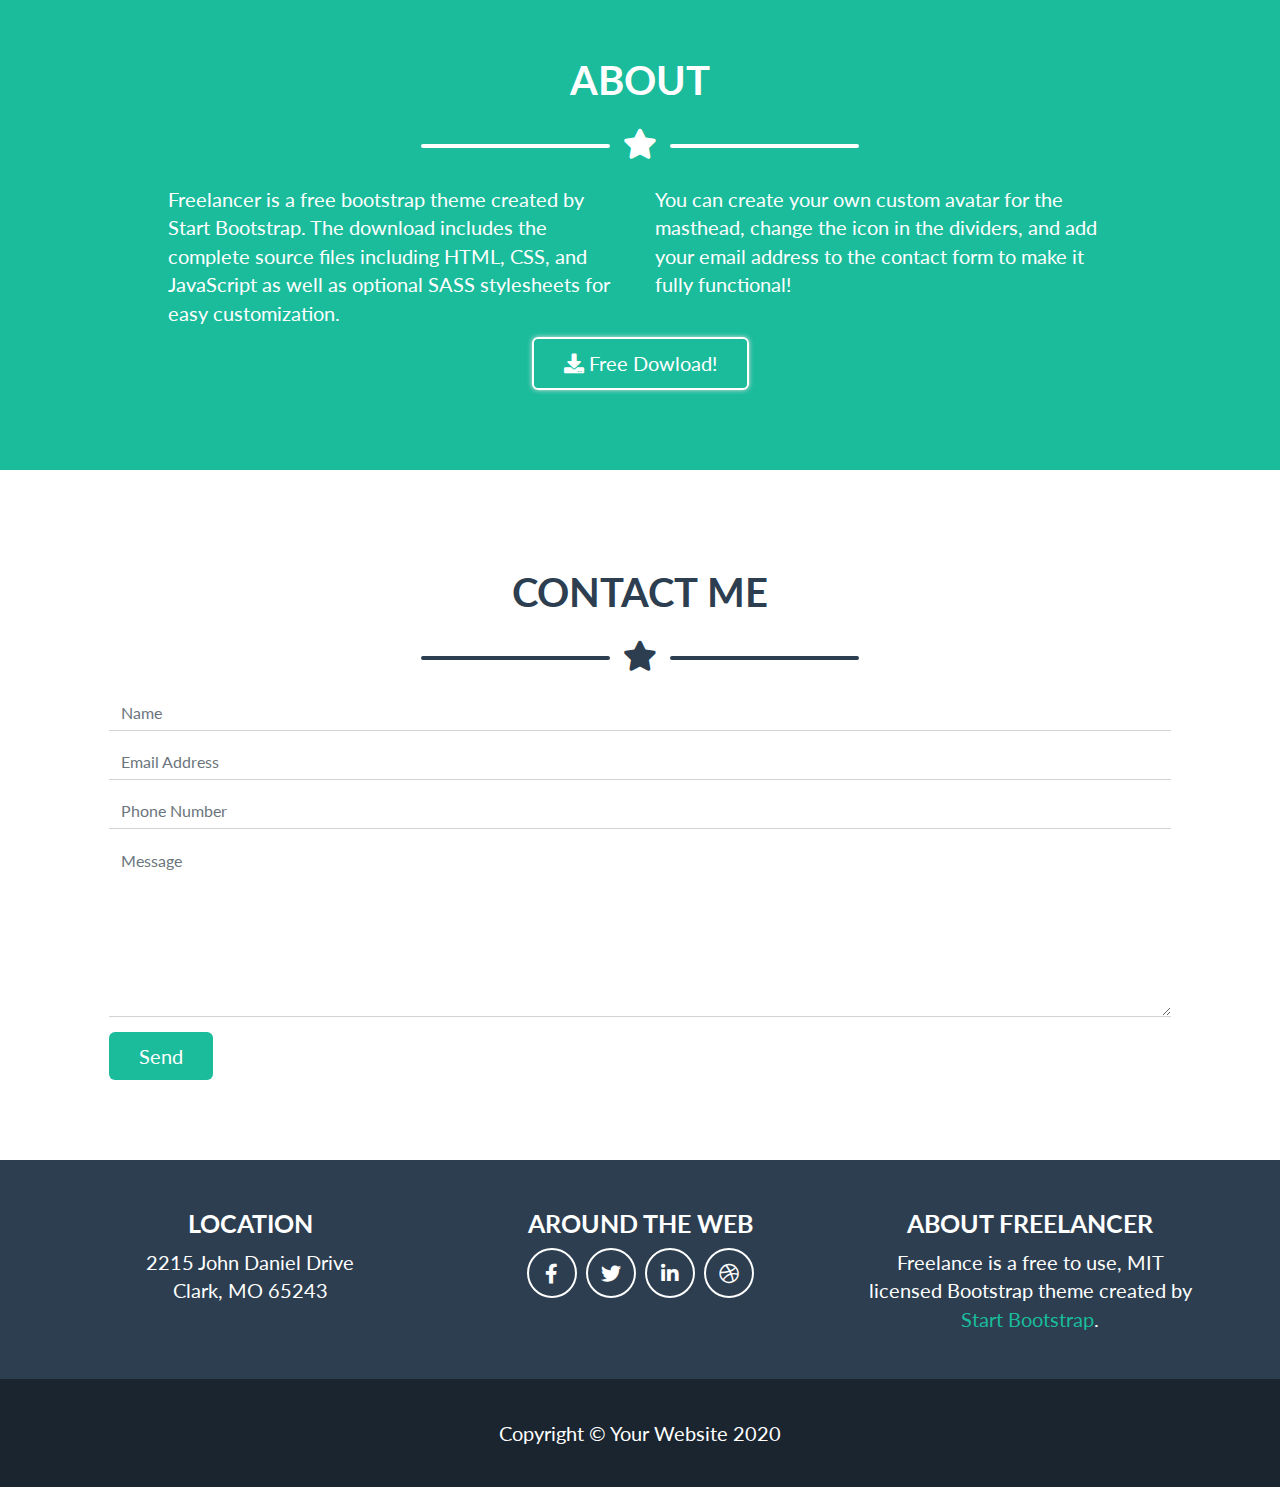
==== commit bc7188bb: "Border: 0 agli elementi di input del form. Ottimizzazione codice con denominazione classi personali " ====
--- a/index.html
+++ b/index.html
@@ -5,14 +5,14 @@
     <meta http-equiv="X-UA-Compatible" content="IE=edge">
     <meta name="viewport" content="width=device-width, initial-scale=1, maximum-scale=1, user-scalable=no">
     <title>Bootstrap Freelancer</title>
+    <!-- font awesome -->
+    <link rel="stylesheet" href="https://cdnjs.cloudflare.com/ajax/libs/font-awesome/5.13.0/css/all.min.css">
     <!-- Latest compiled and minified CSS 3.4.1 -->
     <link rel="stylesheet" href="https://stackpath.bootstrapcdn.com/bootstrap/3.4.1/css/bootstrap.min.css" integrity="sha384-HSMxcRTRxnN+Bdg0JdbxYKrThecOKuH5zCYotlSAcp1+c8xmyTe9GYg1l9a69psu" crossorigin="anonymous">
     <!-- jquery 3.5.1 -->
     <script src="https://code.jquery.com/jquery-3.5.1.min.js" integrity="sha256-9/aliU8dGd2tb6OSsuzixeV4y/faTqgFtohetphbbj0=" crossorigin="anonymous"></script>
     <!-- Latest compiled and minified JavaScript -->
     <script src="https://stackpath.bootstrapcdn.com/bootstrap/3.4.1/js/bootstrap.min.js" integrity="sha384-aJ21OjlMXNL5UyIl/XNwTMqvzeRMZH2w8c5cRVpzpU8Y5bApTppSuUkhZXN0VxHd" crossorigin="anonymous"></script>
-    <!-- font awesome -->
-    <link rel="stylesheet" href="https://cdnjs.cloudflare.com/ajax/libs/font-awesome/5.13.0/css/all.min.css">
     <!-- stile custom -->
     <link rel="stylesheet" href="css/master.css">
   </head>
@@ -22,7 +22,7 @@
       <header>
         <div class="container">
           <div class="row">
-            <nav class="col-xs-12">
+            <div class="col-xs-12">
               <nav class="navbar navbar-default">
                 <div class="container-fluid">
                   <!-- Brand and toggle get grouped for better mobile display -->
@@ -46,7 +46,7 @@
                   </div><!-- /.navbar-collapse -->
                 </div><!-- /.container-fluid -->
               </nav>
-            </nav>
+            </div>
           </div>
         </div>
       </header>
@@ -58,16 +58,14 @@
           <div class="container">
             <div class="row">
               <div class="col-xs-10 col-xs-offset-1">
-                <div class="jumbo">
-                  <img src="img/avatar.svg" alt="Avatar">
-                  <h1>START BOOTSTRAP</h1>
-                  <div class="divider">
-                    <span class="divider-line"></span>
-                    <span class="divider-icon"><i class="fas fa-star"></i></span>
-                    <span class="divider-line"></span>
-                  </div>
-                  <span class="subtitle">Graphic Artist - Web Design - Illustrator</span>
-                </div>
+                <img src="img/avatar.svg" alt="Avatar">
+                <h1>START BOOTSTRAP</h1>
+                <div class="ms_divider">
+                  <span class="ms_divider_line"></span>
+                  <span class="ms_divider_icon"><i class="fas fa-star"></i></span>
+                  <span class="ms_divider_line"></span>
+                </div>
+                <span class="subtitle">Graphic Artist - Web Design - Illustrator</span>
               </div>
             </div>
           </div>
@@ -81,42 +79,42 @@
             <div class="row">
               <div class="col-xs-10 col-xs-offset-1">
                 <h2>PORTFOLIO</h2>
-                <div class="divider">
-                  <span class="divider-line"></span>
-                  <span class="divider-icon"><i class="fas fa-star"></i></span>
-                  <span class="divider-line"></span>
+                <div class="ms_divider">
+                  <span class="ms_divider_line"></span>
+                  <span class="ms_divider_icon"><i class="fas fa-star"></i></span>
+                  <span class="ms_divider_line"></span>
                 </div>
               </div>
             </div>
             <!-- cards -->
             <div class="row">
               <div class="col-xs-12 col-sm-6 col-lg-4">
-                <div class="card">
+                <div class="ms_card">
                   <img src="img/casa.png" alt="Casa">
                 </div>
               </div>
               <div class="col-xs-12 col-sm-6 col-lg-4">
-                <div class="card">
+                <div class="ms_card">
                   <img src="img/torta.png" alt="Torta">
                 </div>
               </div>
               <div class="col-xs-12 col-sm-6 col-lg-4">
-                <div class="card">
+                <div class="ms_card">
                   <img src="img/tenda.png" alt="Tenda">
                 </div>
               </div>
               <div class="col-xs-12 col-sm-6 col-lg-4">
-                <div class="card">
+                <div class="ms_card">
                   <img src="img/game.png" alt="Gioco">
                 </div>
               </div>
               <div class="col-xs-12 col-sm-6 col-lg-4">
-                <div class="card">
+                <div class="ms_card">
                   <img src="img/cassa.png" alt="Cassaforte">
                 </div>
               </div>
               <div class="col-xs-12 col-sm-6 col-lg-4">
-                <div class="card">
+                <div class="ms_card">
                   <img src="img/sub.png" alt="Sottomarino">
                 </div>
               </div>
@@ -131,10 +129,10 @@
             <div class="row">
               <div class="col-xs-10 col-xs-offset-1">
                 <h2>ABOUT</h2>
-                <div class="divider">
-                  <span class="divider-line"></span>
-                  <span class="divider-icon"><i class="fas fa-star"></i></span>
-                  <span class="divider-line"></span>
+                <div class="ms_divider">
+                  <span class="ms_divider_line"></span>
+                  <span class="ms_divider_icon"><i class="fas fa-star"></i></span>
+                  <span class="ms_divider_line"></span>
                 </div>
               </div>
             </div>
@@ -163,10 +161,10 @@
             <div class="row">
               <div class="col-xs-10 col-xs-offset-1">
                 <h2>CONTACT ME</h2>
-                <div class="divider">
-                  <span class="divider-line"></span>
-                  <span class="divider-icon"><i class="fas fa-star"></i></span>
-                  <span class="divider-line"></span>
+                <div class="ms_divider">
+                  <span class="ms_divider_line"></span>
+                  <span class="ms_divider_icon"><i class="fas fa-star"></i></span>
+                  <span class="ms_divider_line"></span>
                 </div>
               </div>
               </div>
@@ -211,7 +209,7 @@
               </div>
               <div class="col-xs-12 col-sm-4">
                 <h4>AROUND THE WEB</h4>
-                <div class="social">
+                <div class="ms_social">
                   <a href="#"><i class="fab fa-facebook-f"></i></a>
                   <a href="#"><i class="fab fa-twitter"></i></a>
                   <a href="#"><i class="fab fa-linkedin-in"></i></a>
@@ -220,7 +218,7 @@
               </div>
               <div class="col-xs-12 col-sm-4">
                 <h4>ABOUT FREELANCER</h4>
-                <div class="license">
+                <div class="ms_license">
                   Freelance is a free to use, MIT</br>
                   licensed Bootstrap theme created by<br>
                   <a href="#">Start Bootstrap</a>.
--- a/css/master.css
+++ b/css/master.css
@@ -55,17 +55,17 @@
   color: #117964;
 }
 /* regole generali divisore */
-.divider {
+.ms_divider {
   color: inherit;
   margin: 20px 0;
 }
-.divider-icon {
+.ms_divider_icon {
   display: inline-block;
   width: 50px;
   font-size: 30px;
   vertical-align: middle;
 }
-.divider-line {
+.ms_divider_line {
   display: inline-block;
   width: 20%;
   height: 4px;
@@ -108,7 +108,7 @@
   color: #fff;
   text-align: center;
 }
-#jumbotron .jumbo img {
+#jumbotron img {
   width: 240px;
 }
 
@@ -117,10 +117,10 @@
   color: #2c3e50;
   text-align: center;
 }
-#portfolio .card {
+#portfolio .ms_card {
   padding: 10px 0;
 }
-#portfolio .card img {
+#portfolio .ms_card img {
   border-radius: 6px;
   width: 100%;
 }
@@ -133,7 +133,7 @@
 #about p {
   text-align: left;
 }
-#about .btn {
+#about .btn-default {
   background-color: transparent;
   color: #fff;
   font-size: 20px;
@@ -160,12 +160,13 @@
   border: none;
   border-bottom: solid 1px lightgrey;
   box-shadow: none;
+  border-radius: 0;
 }
 #contactme .form-group textarea {
   width: 100%;
 }
 #contactme .form-control::placeholder {
-  font-size: 20px;
+  font-size: 16px;
   color: #6c757d;
 }
 #contactme .btn-default {
@@ -187,7 +188,7 @@
   background-color: #2c3e50;
   padding: 40px 0;
 }
-#contacts .social a {
+#contacts .ms_social a {
   display: inline-block;
   margin: 0 2px;
   width: 50px;
@@ -197,7 +198,7 @@
   border: 2px solid #fff;
   border-radius: 50%;
 }
-#contacts .social a:hover {
+#contacts .ms_social a:hover {
   color: #2c3e50;
   background-color: #fff;
   box-shadow: 0px 0px 5px #dedede;
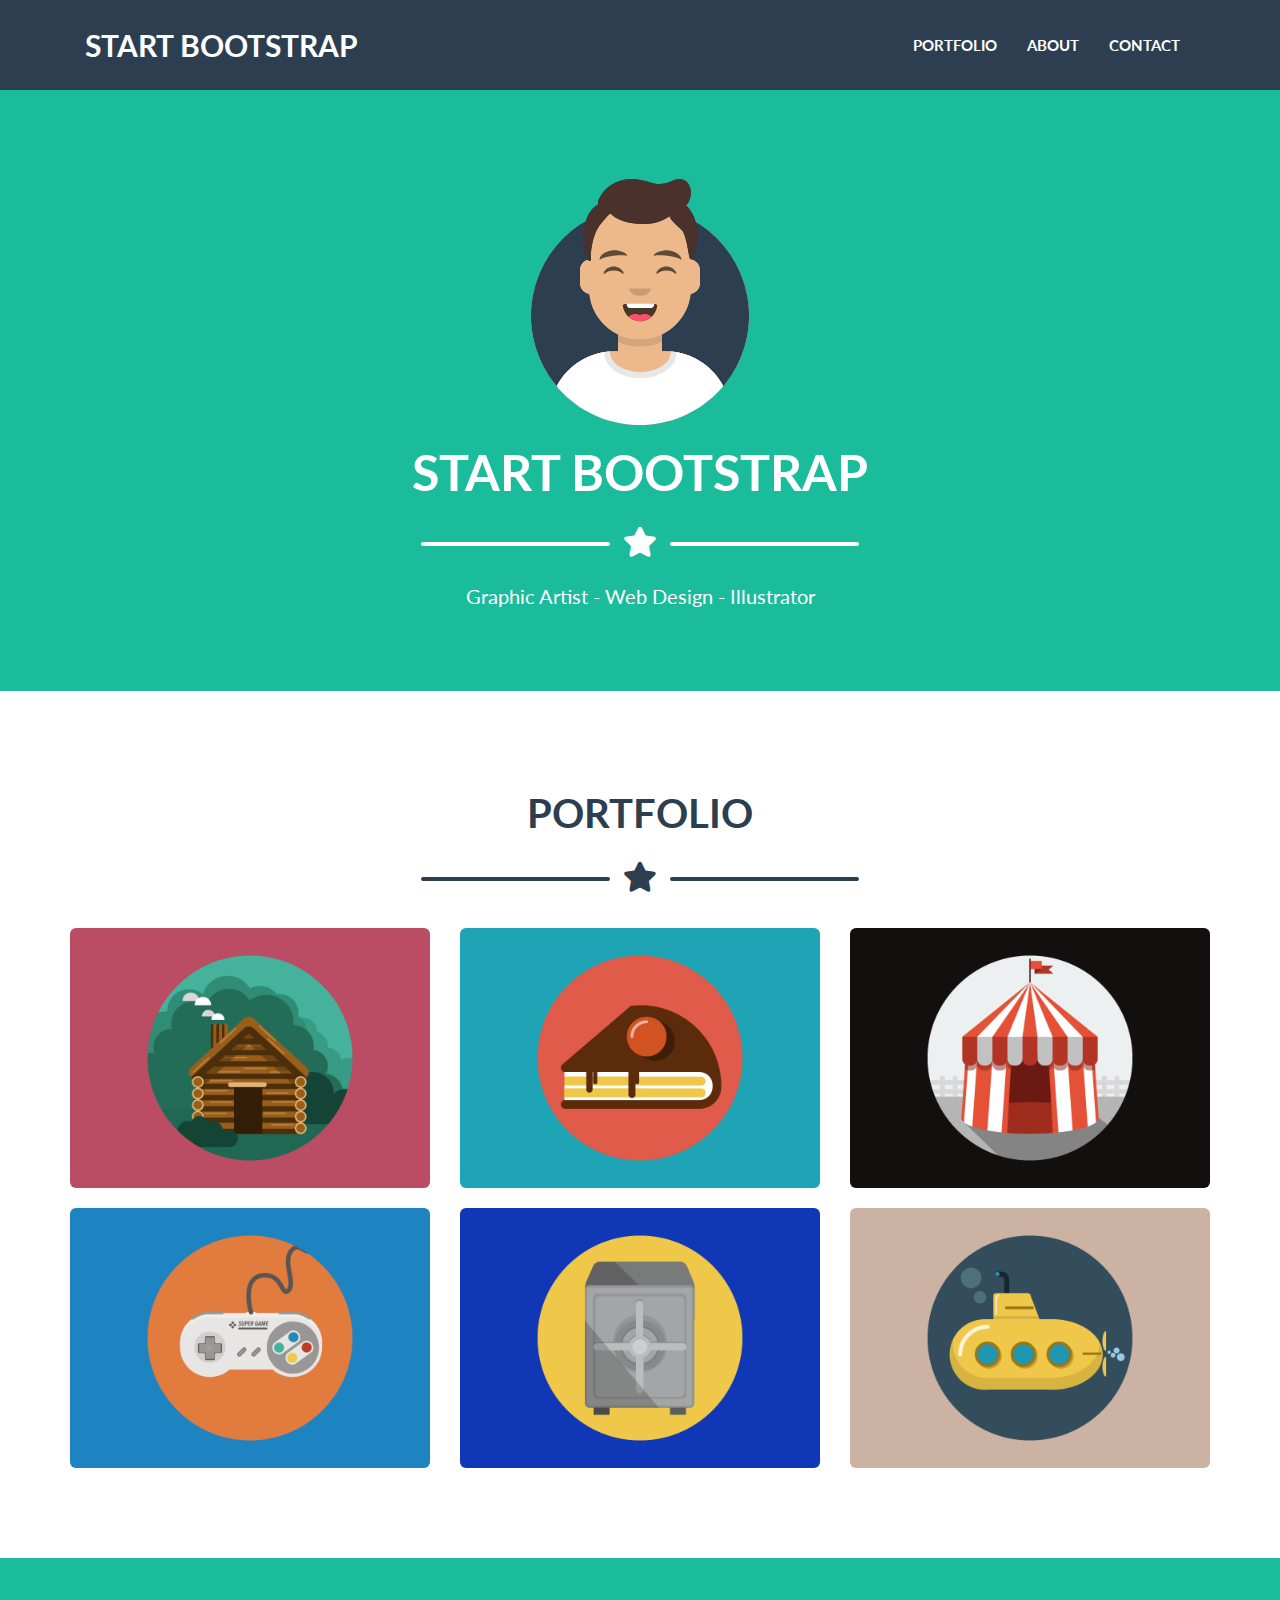
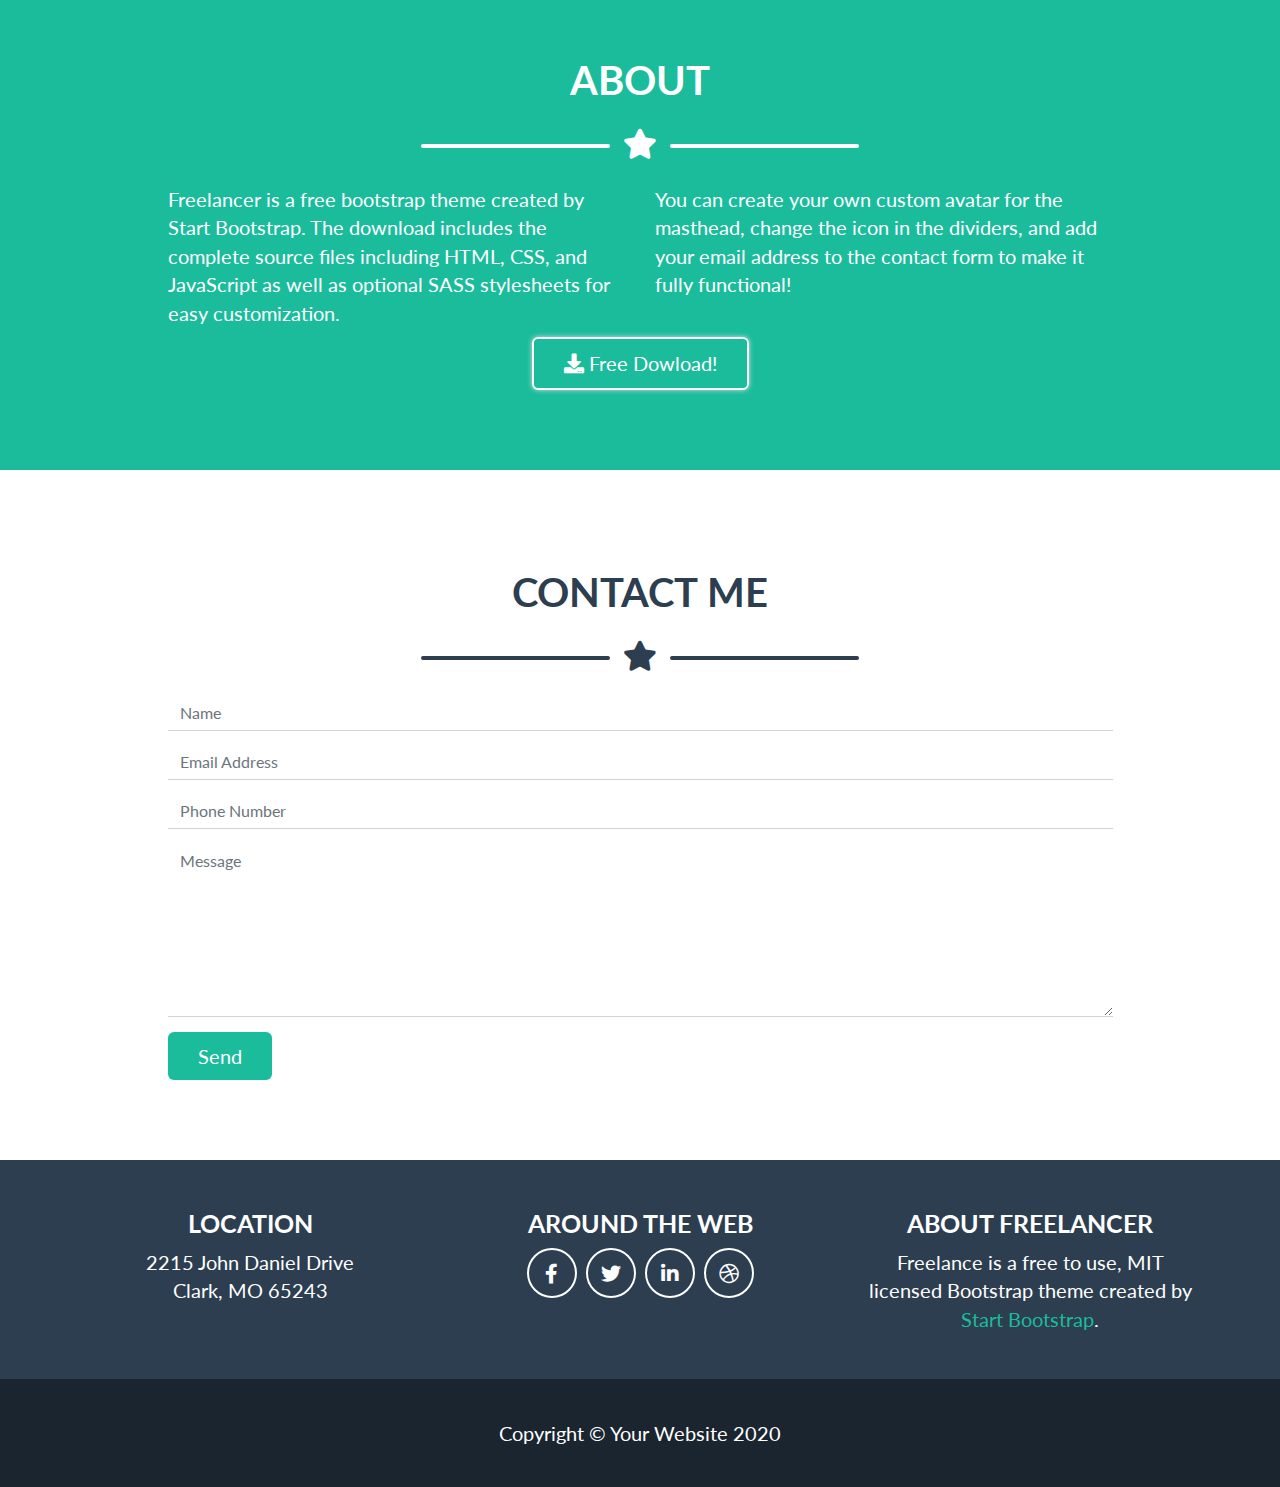
==== commit b333a207: "Sistemato errore chiusura div nella sezione contatti." ====
--- a/index.html
+++ b/index.html
@@ -167,7 +167,6 @@
                   <span class="ms_divider_line"></span>
                 </div>
               </div>
-              </div>
             </div>
             <div class="row">
               <div class="col-xs-10 col-xs-offset-1">
@@ -219,7 +218,7 @@
               <div class="col-xs-12 col-sm-4">
                 <h4>ABOUT FREELANCER</h4>
                 <div class="ms_license">
-                  Freelance is a free to use, MIT</br>
+                  Freelance is a free to use, MIT<br>
                   licensed Bootstrap theme created by<br>
                   <a href="#">Start Bootstrap</a>.
                 </div>
--- a/css/master.css
+++ b/css/master.css
@@ -77,7 +77,7 @@
 header {
   background-color: #2c3e50;
 }
-/* override navbar bootstrap */
+/* ridefinizione navbar bootstrap */
 header .navbar {
   margin-top: 20px;
 }
@@ -133,6 +133,7 @@
 #about p {
   text-align: left;
 }
+/* ridefinizione stile button */
 #about .btn-default {
   background-color: transparent;
   color: #fff;
@@ -154,7 +155,7 @@
 #contactme label {
   display: none;
 }
-/* override form bootstrap */
+/* ridefinizione form bootstrap */
 #contactme .form-group input,
 #contactme .form-group textarea {
   border: none;
